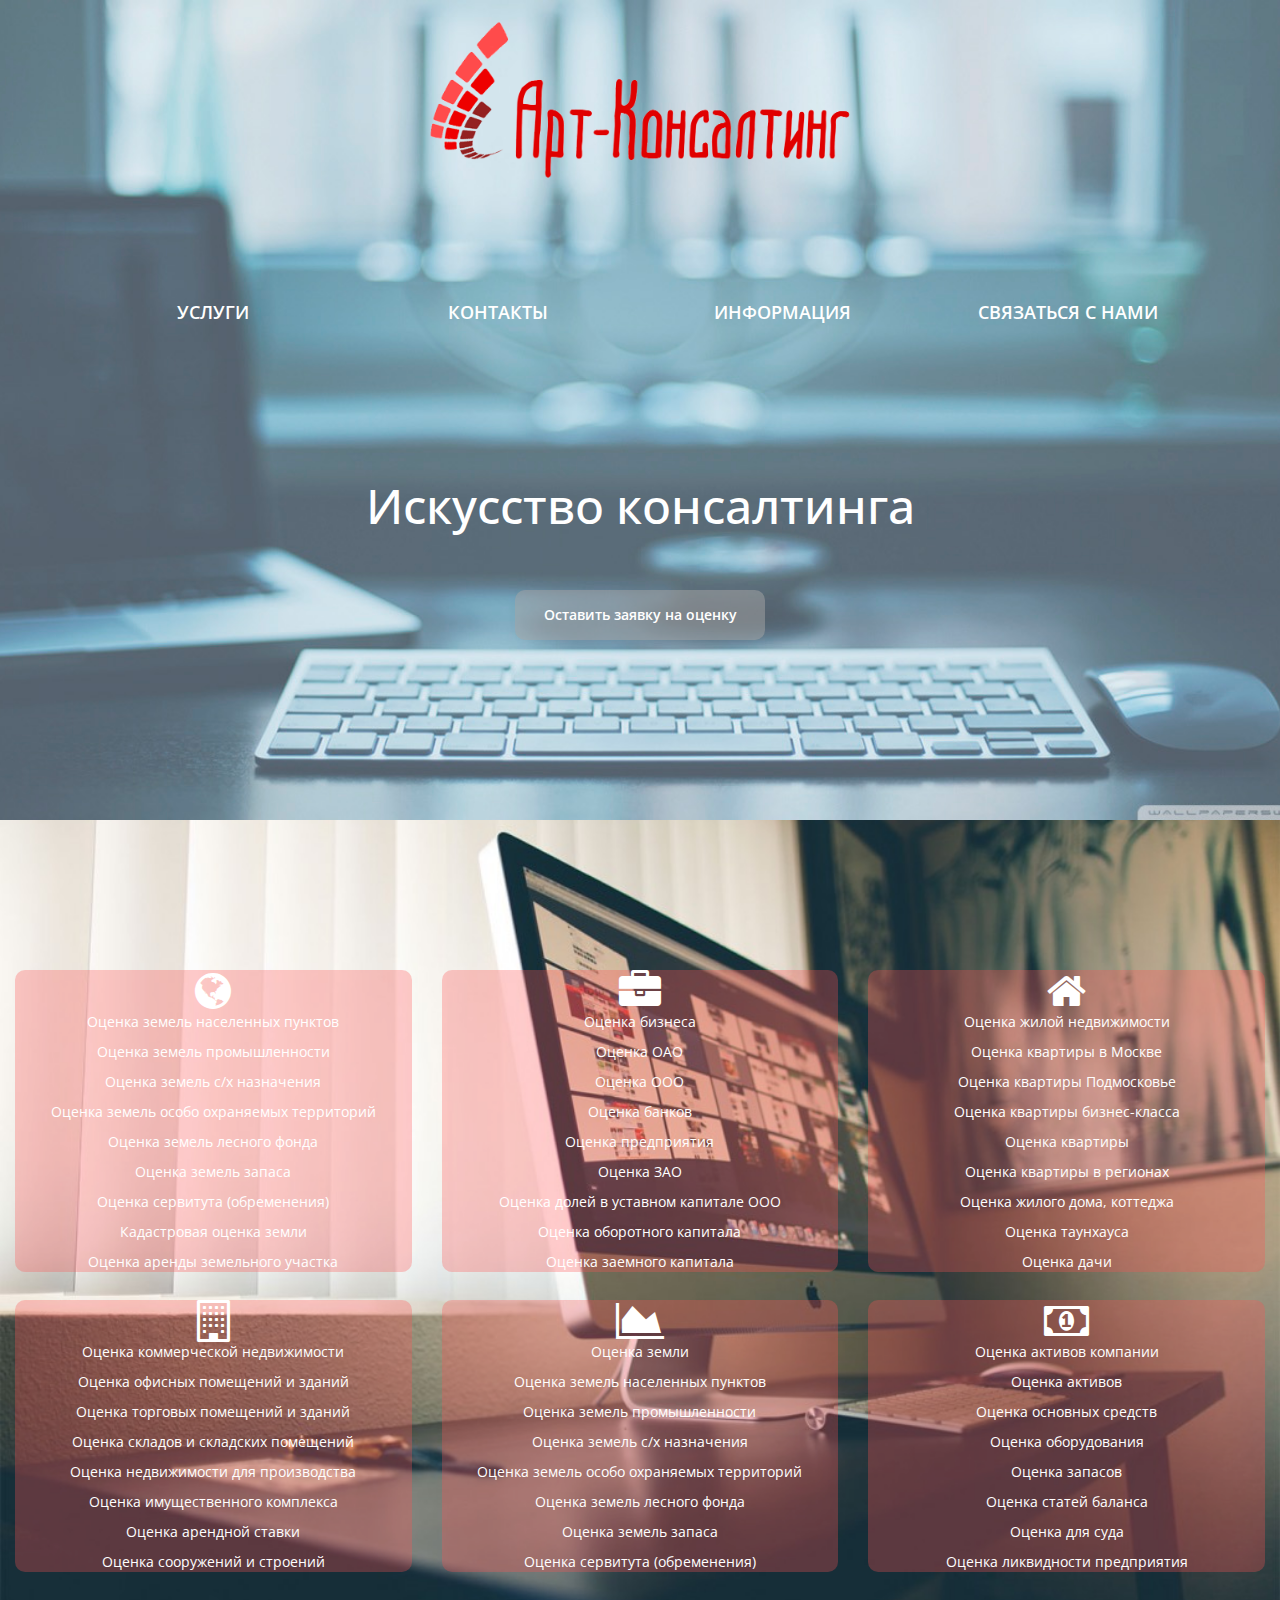
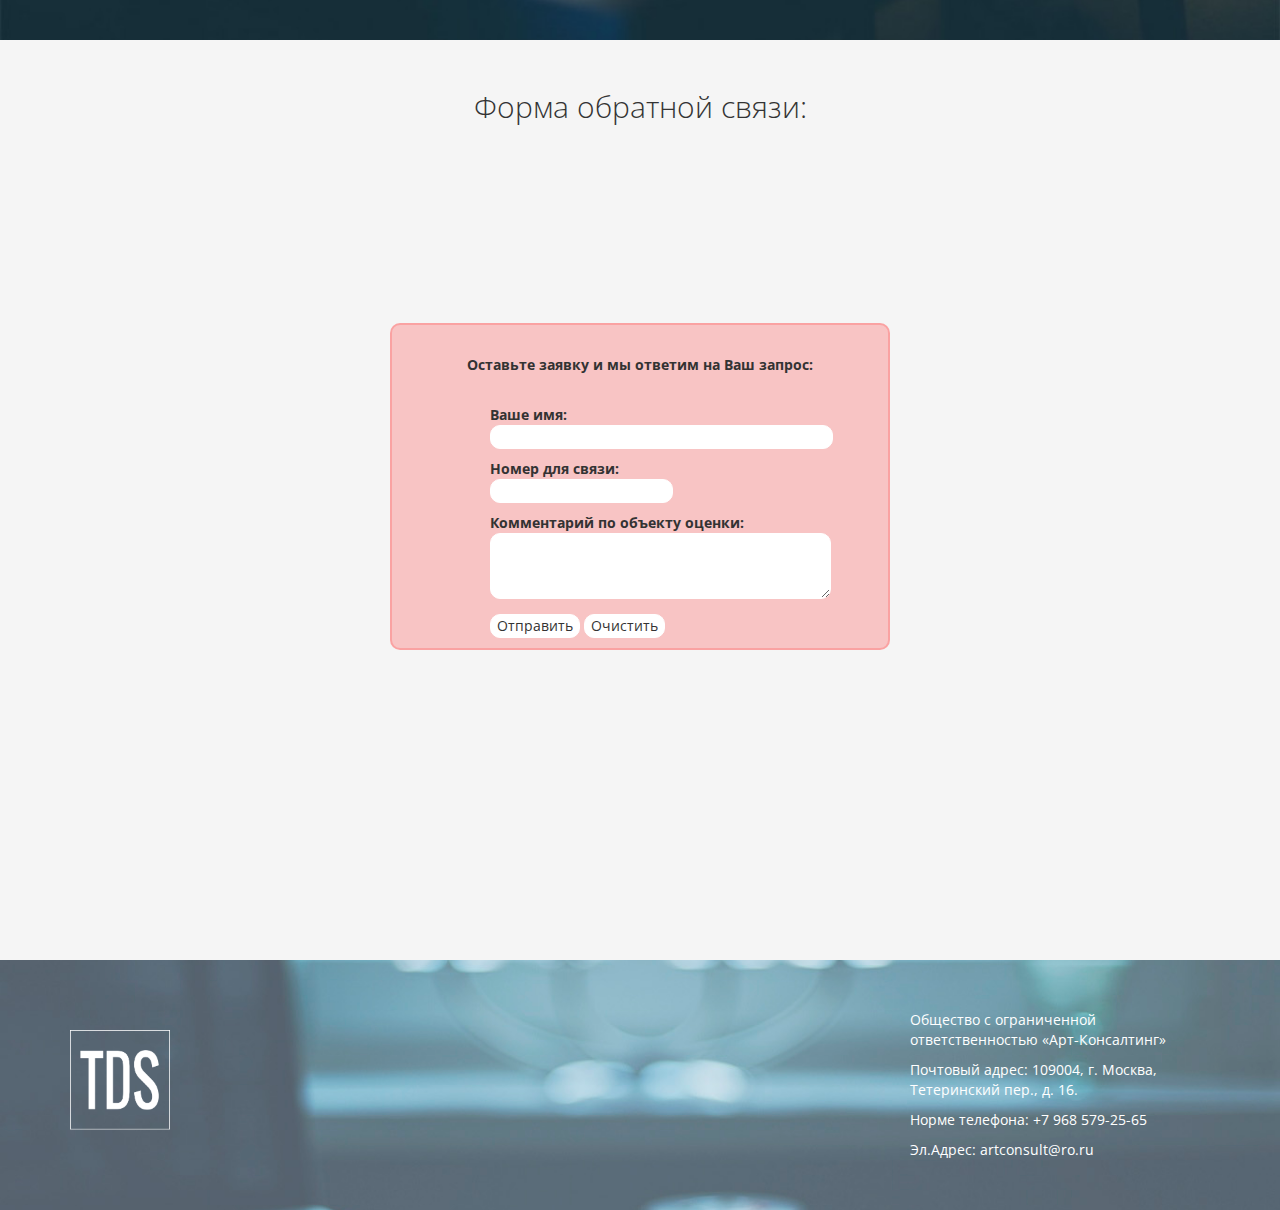
==== index.html @ 08f85f98 "opacity" ====
<!DOCTYPE html>
<html lang="ru">
<head>
    <meta charset="UTF-8">
    <link rel="stylesheet" href="css/style.css">
    <meta charset="utf-8">
    <meta http-equiv="X-UA-Compatible" content="IE=edge">
    <meta name="viewport" content="width=device-width, initial-scale=1">
    <link href="https://fonts.googleapis.com/css?family=Open+Sans+Condensed:300,300i,700&subset=cyrillic,cyrillic-ext" rel="stylesheet">

    <!-- The above 3 meta tags *must* come first in the head; any other head content must come *after* these tags -->
    <!-- Bootstrap -->
    <link href="libs/bootstrap-3.3.6-dist/css/bootstrap.min.css" rel="stylesheet">
    <link href="https://fonts.googleapis.com/css?family=Oswald" rel="stylesheet">
    <link href='https://fonts.googleapis.com/css?family=Oswald:300' rel='stylesheet' type='text/css'>
    <link rel="stylesheet" href="libs/font-awesome-4.6.3/css/font-awesome.min.css">
    <script type="text/javascript" src="libs/jquery-2.2.4.min.js"></script>
    <!-- <script src="libs/jquery.mb.YTPlayer-master/dist/jquery.mb.YTPlayer.js"></script> -->
    <script src="http://ajax.googleapis.com/ajax/libs/jquery/1.11.0/jquery.min.js"></script>

    <!-- HTML5 shim and Respond.js for IE8 support of HTML5 elements and media queries -->
    <!-- WARNING: Respond.js doesn't work if you view the page via file:// -->
    <!--[if lt IE 9]>
    <script src="https://oss.maxcdn.com/html5shiv/3.7.2/html5shiv.min.js"></script>
    <script src="https://oss.maxcdn.com/respond/1.4.2/respond.min.js"></script>
    <script src="libs/Plavnaya-prokrutka/jquery.mCustomScrollbar.concat.min.js"></script>
    <link rel="stylesheet" href="libs/Plavnaya-prokrutka/jquery.mCustomScrollbar.css">
    <![endif]-->
</head>
<body>
<header>
    <!-- <section class="about-section">
         <a id="bgndVideo" class="player" data-property="{videoURL:'https://www.youtube.com/watch?v=0KYxYOo2RnA', containment:'body',autoPlay:true, mute:true, startAt:227, opacity:0.7}"></a>
     </section>-->
     <div class="upper-menu container">
         <div class="logo "><a href="#"></a></div>
 <nav class="">
     <ul class="menu raw">
         <li class="menu-button col-lg-3 col-md-3 col-sm-3"><a href="#services">услуги</a></li>
         <li class="menu-button col-lg-3 col-md-3 col-sm-3"><a href="#contacts">контакты</a></li>
         <li class="menu-button col-lg-3 col-md-3 col-sm-3"><a href="#info">информация</a></li>
         <li class="menu-button col-lg-3 col-md-3 col-sm-3"><a href="#contactus">связаться с нами</a></li>

     </ul>
 </nav>
 </div>
 <div class="aboutCompany"><h1>Искусство консалтинга</h1></div>
     <button class="makeOrder" ><a href="#contactus">Оставить заявку на оценку</a></button>
 </header>

 <main>
     <section class="clients" >


         <div class="partners col-lg-4 " id="info"><div class="descrip">
             <i class="fa fa-globe fa-3x" aria-hidden="true" ></i>
             <p>Оценка земель населенных пунктов</p>
             <p>Оценка земель промышленности</p>
             <p>Оценка земель с/х назначения</p>
             <p>Оценка земель особо охраняемых территорий</p>
             <p>Оценка земель лесного фонда</p>
             <p>Оценка земель запаса</p>
             <p>Оценка сервитута (обременения)</p>
             <p>Кадастровая оценка земли</p>

             <p>Оценка аренды земельного участка</p></div>
         </div>
         <div class="partners col-lg-4">
             <div class="descrip">
                 <i class="fa fa-briefcase fa-3x" aria-hidden="true"></i>
                 <p>Оценка бизнеса</p>
                 <p>Оценка ОАО</p>
                 <p>Оценка ООО</p>
                 <p>Оценка банков</p>
                 <p>Оценка предприятия</p>
                 <p>Оценка ЗАО</p>
                 <p>Оценка долей в уставном капитале ООО</p>
                 <p>Оценка оборотного капитала</p>
                 <p>Оценка заемного капитала</p>
             </div>
         </div>
         <div class="partners col-lg-4"><div class="descrip">
             <i class="fa fa-home fa-3x" aria-hidden="true"></i>
             <p>Оценка жилой недвижимости</p>
             <p>Оценка квартиры в Москве</p>
             <p>Оценка квартиры Подмосковье</p>
             <p>Оценка квартиры бизнес-класса</p>
             <p>Оценка квартиры</p>
             <p>Оценка квартиры в регионах</p>
             <p>Оценка жилого дома, коттеджа</p>
             <p>Оценка таунхауса</p>
             <p>Оценка дачи</p>
         </div></div>
         <div class="partners col-lg-4"><div class="descrip">
             <i class="fa fa-building-o fa-3x" aria-hidden="true"></i>

             <p>Оценка коммерческой недвижимости</p>
             <p>Оценка офисных помещений и зданий</p>
             <p>Оценка торговых помещений и зданий</p>
             <p>Оценка складов и складских помещений</p>
             <p>Оценка недвижимости для производства</p>
             <p>Оценка имущественного комплекса</p>
             <p>Оценка арендной ставки</p>
             <p>Оценка сооружений и строений</p>




         </div></div>
         <div class="partners col-lg-4"><div class="descrip">
             <i class="fa fa-area-chart fa-3x" aria-hidden="true"></i>

             <p>Оценка земли</p>
             <p>Оценка земель населенных пунктов</p>
             <p>Оценка земель промышленности</p>
             <p>Оценка земель с/х назначения</p>
             <p>Оценка земель особо охраняемых территорий</p>
             <p>Оценка земель лесного фонда</p>
             <p>Оценка земель запаса</p>
             Оценка сервитута (обременения)
         </div></div>
         <div class="partners col-lg-4"><div class="descrip">


             <i class="fa fa-money fa-3x" aria-hidden="true"></i>

             <p>Оценка активов компании</p>
             <p>Оценка активов</p>
             <p>Оценка основных средств</p>
             <p>Оценка оборудования</p>
             <p>Оценка запасов</p>
             <p>Оценка статей баланса</p>
             <p>Оценка для суда</p>
             <p>Оценка ликвидности предприятия</p>


         </div></div>
         </div>
     </section>
     <section class="information" id="contactus">
         <div class="container"><h2>Форма обратной связи:</h2>
             <div class="orderForm"><p><b>Оставьте заявку и мы ответим на Ваш запрос:</b></p>
                <form name="order" method="post" action="" class="order">
                    <p><b>Ваше имя:</b><br>
                         <input type="text" size="40" name="name">
                    </p>
                     <p><b>Номер для связи:</b><br>
                         <input type="number" size="40" name="companyName" >
                     </p>
                        <p><b>Комментарий по объекту оценки:</b><Br>
                            <textarea name="comment" cols="40" rows="3"></textarea></p>
                        <p><input class="formButtons"  type="submit" value="Отправить">
                             <input class="formButtons" type="reset" value="Очистить"></p>
                </form>
             </div>
         </div>
     </section>
 </main>
<footer>
     <div class="container" id="contacts">
         <div class="logoTDS"><a href=""></a></div>
         <div class="artContacts"><p>Общество с ограниченной ответственностью
             «Арт-Консалтинг»</p>
             <p>Почтовый адрес: 109004, г. Москва, Тетеринский пер., д. 16.</p>
             <p>Норме телефона: +7 968 579-25-65</p>
             <p>Эл.Адрес: artconsult@ro.ru</p>

         </div>
     </div>



 </footer>



 <!--<script>$(function(){
     $(".player").mb_YTPlayer();
 });</script> -->


 <!-- Include all compiled plugins (below), or include individual files as needed -->
<script src="libs/bootstrap-3.3.6-dist/js/bootstrap.min.js"></script>


</body>
</html>
---- css/style.css ----
html {
    margin: 0;
    padding: 0;


}
body {
    margin: 0;
    padding: 0;




}

header, main, footer, article, menu, nav
{
    display: block;
}
header {
    font-family: 'Open Sans Condensed', sans-serif;

    width: auto;
    min-height: 820px;
    height: auto;
   background-image: url("../pictures/bacground/main3 opa копия.jpg");
    background-repeat: no-repeat ;
    background-size: cover ;
    background-position:center ;




}
header>div>.logo{
    display: block;
    width: 600px;
    height: 300px;
    margin: auto;
    margin-top: -50px;





}

header>div>.logo>a{
    display: block;
    width: 600px;
    height: 300px;
    background: url("../pictures/logo/logo.png") no-repeat ;
    background-position: center;
    background-size: cover ;


}
.upper-menu {
    width: 100%;
    height: auto;
    margin: auto;

}
.menu{
    padding: 0;
}
.menu-button{
    list-style: none;
    padding: 0;
    margin: 0;
    height: 30px;
    margin-top: 40px;


}
.menu-button>a{
    display: inline-block;
    width: 100%;
    height: 100%;
    text-transform: uppercase;
    font-size: large;
    font-weight: 600;
    color: white;
    text-align: center;

}
.menu-button>a:hover{
    text-decoration: none;
    border-bottom: 2px solid darkred;
    color: red;
    transition-duration: 160ms;


}
.aboutCompany {
    font-family: 'Open Sans Condensed', sans-serif;
    max-width: 600px;
    width: auto;
    height: 160px;
    margin: auto;
    clear: both;
    margin-top: 100px;
    border-radius: 10px;
    background-color: rgba(255, 82, 82, 0);





    
}
@media all and (max-width:780px) {
    .aboutCompany{
        margin-top: 400px;
    }

}
.aboutCompany>h1{
    padding-top: 50px;
    font-size: 48px;
    text-align: center;
    color: white;




}
.aboutCompany>p{
    font-size: 20px;
    text-align: center;
    color: white;
    margin-top: 50px;
    padding: 15px;
}
.makeOrder {
    display: block;
    background-color: rgba(166, 166, 166, 0.5);
    color: white;
    font-size: 14px;
    font-weight: 600;
    border-radius: 10px ;
    width: 250px;
    height: 50px;
    border: none;
    margin: auto;
    margin-top: 0px;


}
.makeOrder:hover {
    background-color: rgba(255, 82, 82, 0.3);

    color: white;
    transition-duration: 240ms;


}
.makeOrder1:hover {

    background-color: darkred;
    color: white;
    transition-duration: 240ms;
    border: none;
}

main {
    margin: 0 auto;
    width: auto;
    height: auto;
    font-family: 'Open Sans Condensed', sans-serif;

}

main>section {
    width: auto;
    min-height: 920px;
    height: auto;
}

.services {
    background-color: whitesmoke;
}
body > main > section.services > div > h2{
    margin: 0 auto;
    display: block;
    width: 700px;
    text-align: center;
    font-weight: 200;
}
.descriptionPic{
    float: right;
    max-width: 750px;
    width: auto;


    overflow:hidden;

}
.descriptionPic>a>img:hover{
    transform: scale(1.1);
    transition-duration: 5s;
}
.descriptionPic>a>img{
    transition-duration: 2s;
}


.services>div{
    padding-top: 50px;
}
.descriptionS{
margin-top: 50px;
    height: auto;
    display: inline-block;
    float: left;
}
.descriptionS>ul>li{

    text-transform: uppercase;
    font-size: 12px;
    font-weight: 600;
    margin-top: 20px;
    list-style: none;
}



.descriptionS>ul{
padding: 0;
   margin: 0;
}
.descriptionPic{
    margin-top: 50px;
    float: right;
    height: auto;



}
.makeOrder1 {
    display: block;
    background-color: white;
    color: black;
    font-size: 14px;
    font-weight: 600;
    border-radius: 10px ;
    width: 250px;
    height: 50px;
    border: none;
    margin: auto;
    margin-top: 100px;
    border: 1px solid black;

}
body > header > button > a
{
    color: white;
    text-decoration: none !important;
}
body > main > section.services > button > a{
    color: black;
    text-decoration: none ;
}
body > header > button > a:hover,
body > main > section.services > button > a:hover{
    color: white;
}

.clients{
    width: auto;
    min-height: 820px;
    height: auto;
    background-image: url("../pictures/bacground/main4.jpg");
    background-repeat: no-repeat ;
    background-size: cover ;
    background-position:center ;
    color: white;
}
.clients>div:nth-child(1),.clients>div:nth-child(2),.clients>div:nth-child(3){
    margin-top: 150px;
}
body > main > section.clients > div > h2{

    margin: 0 auto;
    margin-top: 50px;
    display: block;
    width: 700px;
    text-align: center;
    font-weight: 200;
    padding-top: 50px;
    margin-bottom: 50px;
    background-color: rgba(255, 82, 82, 0.3);
    padding-bottom: 50px;
    border-radius: 10px;
}

.partners{

    height: 300px;
    margin-bottom: 30px;

}
.descrip{
    background-color: rgba(255, 82, 82, 0.3);
    text-align: center;
    border-radius: 10px;


}
.descrip:hover{
    background-color: darkred;
    transition-duration: 340ms;


}


.information{
    background-color: whitesmoke;
}
body > main > section.information > div > h2{
    margin: 0 auto;
    display: block;
    width: 700px;
    text-align: center;
    font-weight: 200;
    padding-top: 50px;
    margin-bottom: 50px;
}
body > main > section.information > div > p{
    text-align: center;
    font-size: 16px;
}
.orderForm {
    background-color: rgba(255, 82, 82, 0.3);
    width: 500px;
    height: auto;
    border: 2px solid rgba(255, 82, 82, 0.3);
    border-radius: 10px;
    margin: auto;
    margin-top: 200px;
}
.orderForm>p{
    text-align: center;
    margin-bottom: 30px;
    margin-top: 30px ;
}

.order{
    display: block;
    margin: auto;
    width: 300px;
    height: auto;
}
input, textarea{
    border-radius: 10px;
    border: 1px solid white;
}

.formButtons{
    background-color: white;
}
.formButtons:hover{
    background-color: darkred;
    color: white;
    transition-duration: 140ms;
    border-color: darkred;
}



footer{
    font-family: 'Open Sans Condensed', sans-serif;
    width: auto;
    min-height: 200px;
    height: auto;
    background-image:url("../pictures/bacground/main3 opa копия.jpg") ;
    background-repeat:no-repeat ;
    background-size: 100% ;
    background-position: center ;

}

.logoTDS{
    float: left;
    width: 100px;
    height: 100px;
    background-image:url("../pictures/logo/TDS (studio) logo/ramka- logo.png") ;
    background-size: 100%;
    margin-top: 70px;
}
.logoTDS>a{
    display: inline-block;
    width: 100px;
    height: 100px;
}
.artContacts{
    margin-top: 50px;
    float: right;
    width: 300px;
    height: 200px;
    color: white;
}
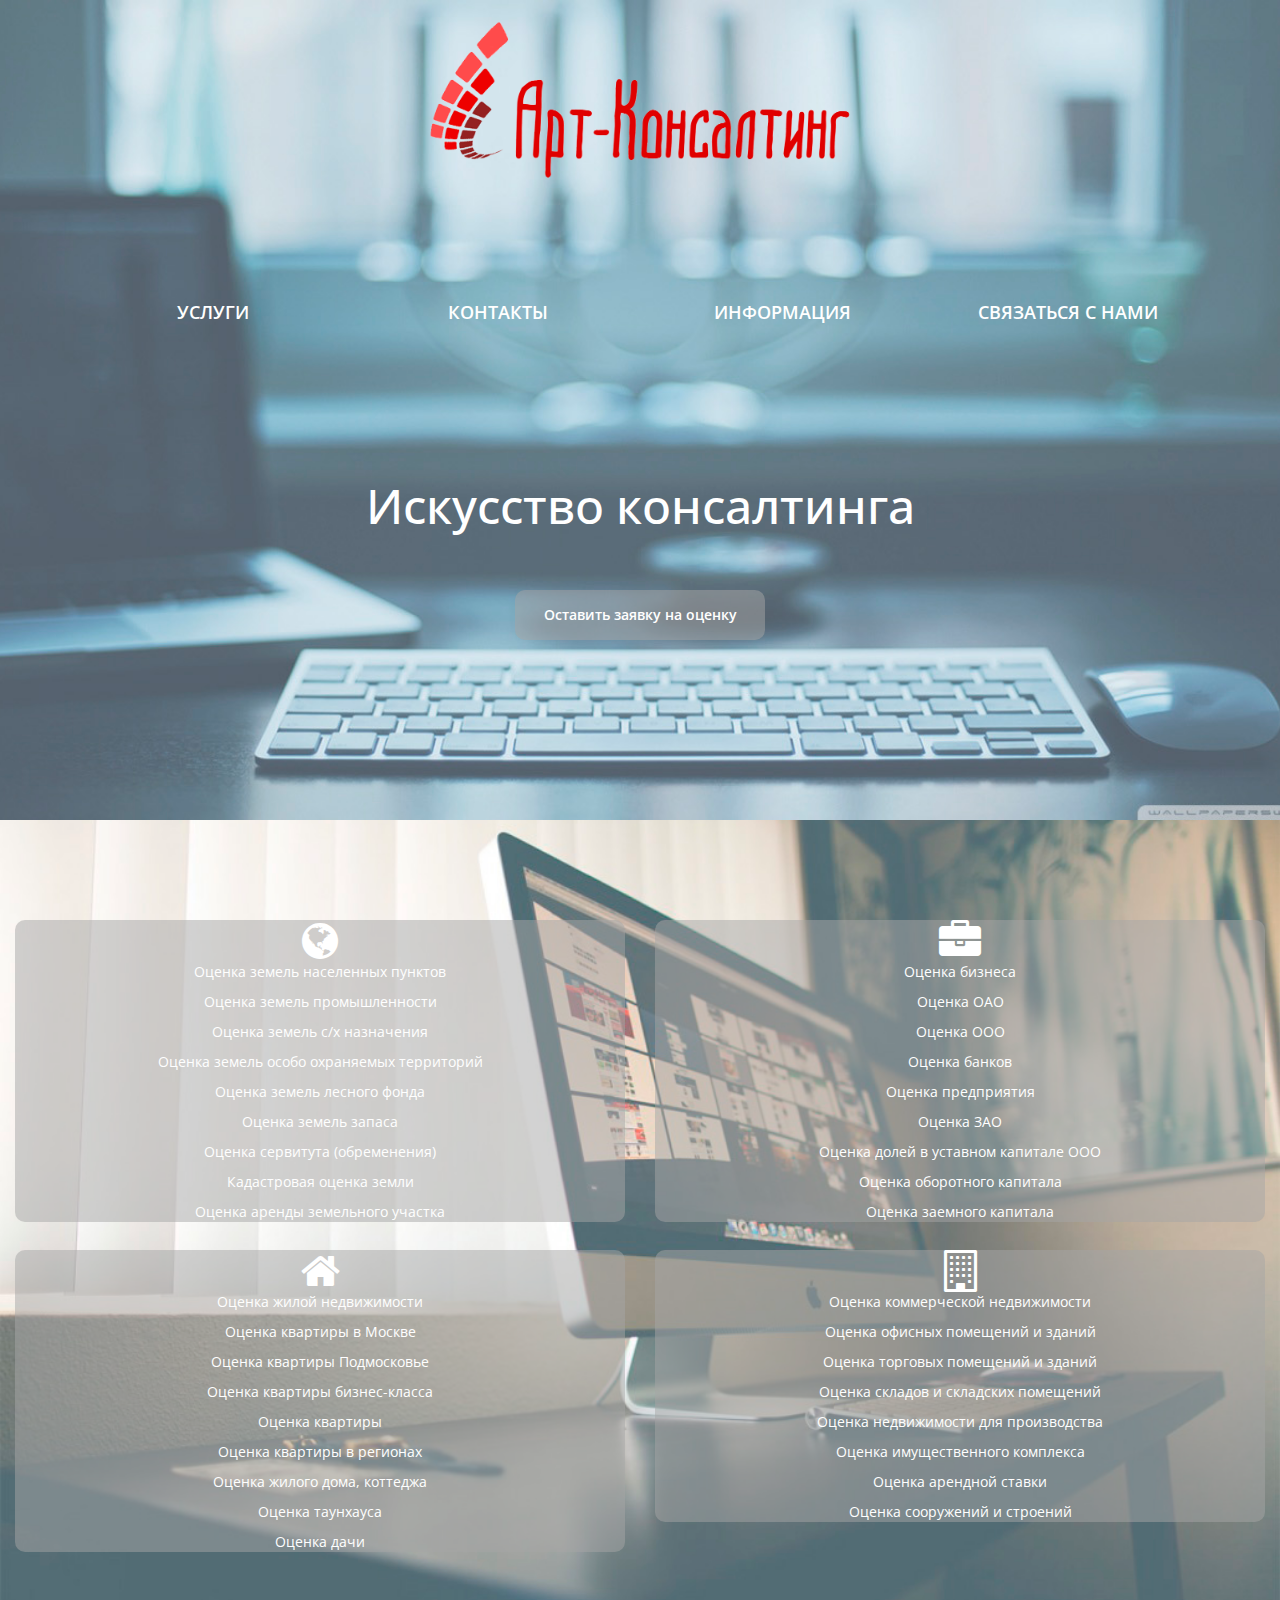
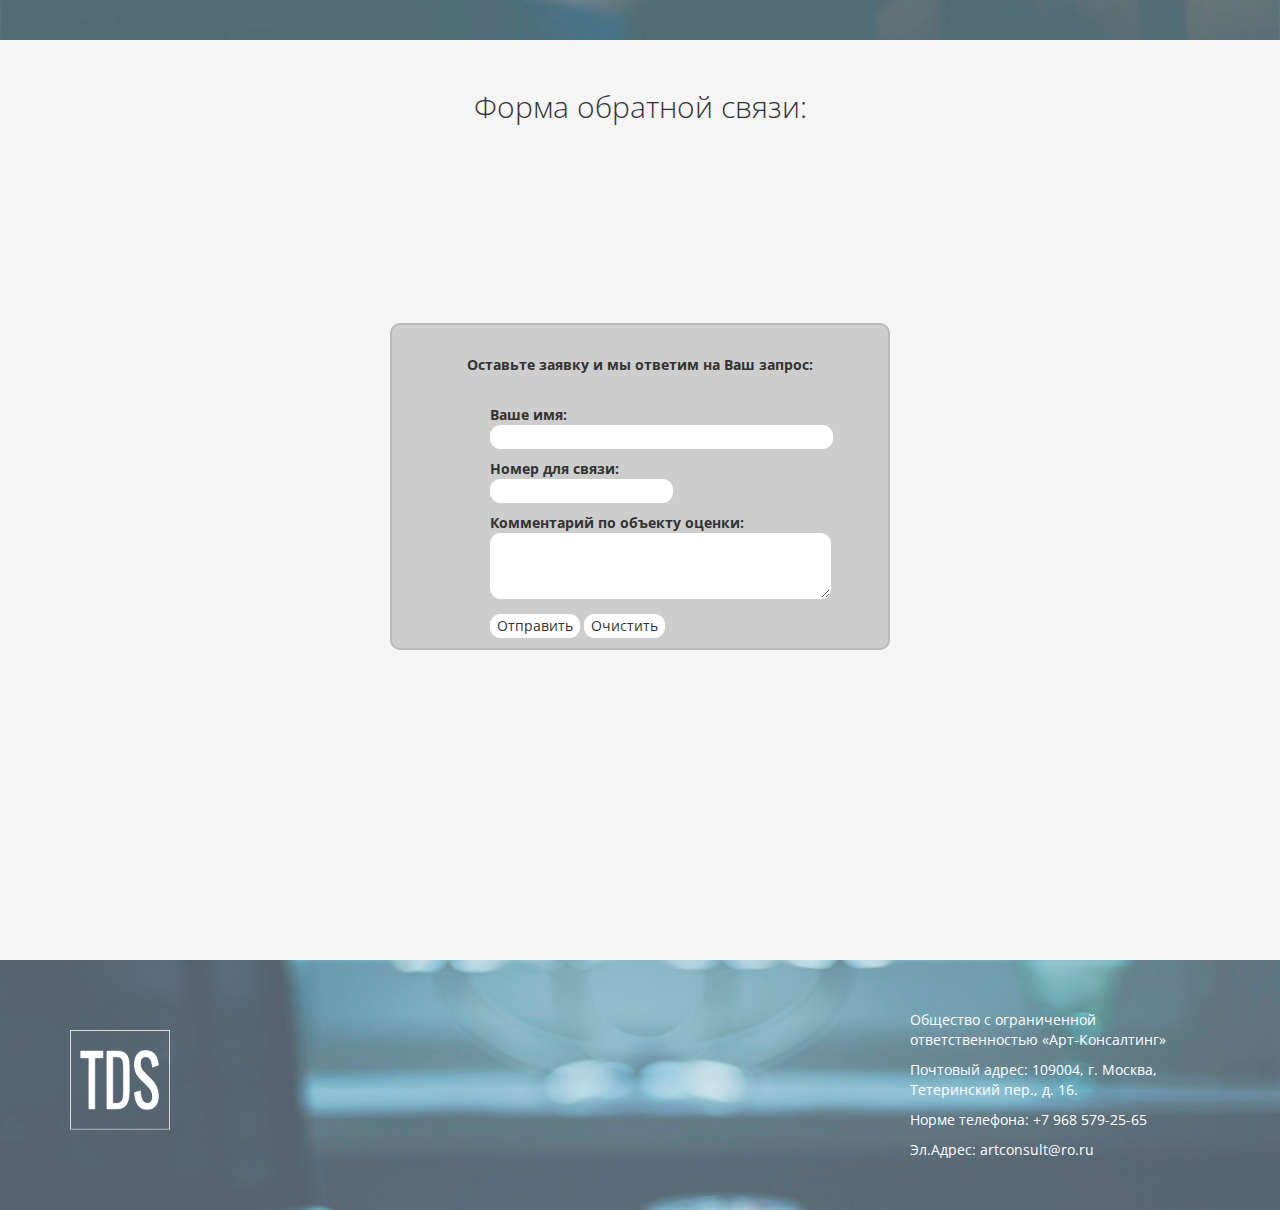
==== commit 08770925: "opacity" ====
--- a/index.html
+++ b/index.html
@@ -52,7 +52,7 @@
      <section class="clients" >
 
 
-         <div class="partners col-lg-4 " id="info"><div class="descrip">
+         <div class="partners col-lg-6 " id="info"><div class="descrip">
              <i class="fa fa-globe fa-3x" aria-hidden="true" ></i>
              <p>Оценка земель населенных пунктов</p>
              <p>Оценка земель промышленности</p>
@@ -65,7 +65,7 @@
 
              <p>Оценка аренды земельного участка</p></div>
          </div>
-         <div class="partners col-lg-4">
+         <div class="partners col-lg-6">
              <div class="descrip">
                  <i class="fa fa-briefcase fa-3x" aria-hidden="true"></i>
                  <p>Оценка бизнеса</p>
@@ -79,7 +79,7 @@
                  <p>Оценка заемного капитала</p>
              </div>
          </div>
-         <div class="partners col-lg-4"><div class="descrip">
+         <div class="partners col-lg-6"><div class="descrip">
              <i class="fa fa-home fa-3x" aria-hidden="true"></i>
              <p>Оценка жилой недвижимости</p>
              <p>Оценка квартиры в Москве</p>
@@ -91,7 +91,7 @@
              <p>Оценка таунхауса</p>
              <p>Оценка дачи</p>
          </div></div>
-         <div class="partners col-lg-4"><div class="descrip">
+         <div class="partners col-lg-6"><div class="descrip">
              <i class="fa fa-building-o fa-3x" aria-hidden="true"></i>
 
              <p>Оценка коммерческой недвижимости</p>
@@ -104,34 +104,6 @@
              <p>Оценка сооружений и строений</p>
 
 
-
-
-         </div></div>
-         <div class="partners col-lg-4"><div class="descrip">
-             <i class="fa fa-area-chart fa-3x" aria-hidden="true"></i>
-
-             <p>Оценка земли</p>
-             <p>Оценка земель населенных пунктов</p>
-             <p>Оценка земель промышленности</p>
-             <p>Оценка земель с/х назначения</p>
-             <p>Оценка земель особо охраняемых территорий</p>
-             <p>Оценка земель лесного фонда</p>
-             <p>Оценка земель запаса</p>
-             Оценка сервитута (обременения)
-         </div></div>
-         <div class="partners col-lg-4"><div class="descrip">
-
-
-             <i class="fa fa-money fa-3x" aria-hidden="true"></i>
-
-             <p>Оценка активов компании</p>
-             <p>Оценка активов</p>
-             <p>Оценка основных средств</p>
-             <p>Оценка оборудования</p>
-             <p>Оценка запасов</p>
-             <p>Оценка статей баланса</p>
-             <p>Оценка для суда</p>
-             <p>Оценка ликвидности предприятия</p>
 
 
          </div></div>
--- a/css/style.css
+++ b/css/style.css
@@ -270,14 +270,14 @@
     width: auto;
     min-height: 820px;
     height: auto;
-    background-image: url("../pictures/bacground/main4.jpg");
+    background-image: url("../pictures/bacground/main4 копия.jpg");
     background-repeat: no-repeat ;
     background-size: cover ;
     background-position:center ;
     color: white;
 }
-.clients>div:nth-child(1),.clients>div:nth-child(2),.clients>div:nth-child(3){
-    margin-top: 150px;
+.clients>div:nth-child(1),.clients>div:nth-child(2){
+    margin-top: 100px;
 }
 body > main > section.clients > div > h2{
 
@@ -301,14 +301,14 @@
 
 }
 .descrip{
+    background-color: rgba(166, 166, 166, 0.5);
+    text-align: center;
+    border-radius: 10px;
+
+
+}
+.descrip:hover{
     background-color: rgba(255, 82, 82, 0.3);
-    text-align: center;
-    border-radius: 10px;
-
-
-}
-.descrip:hover{
-    background-color: darkred;
     transition-duration: 340ms;
 
 
@@ -332,10 +332,10 @@
     font-size: 16px;
 }
 .orderForm {
-    background-color: rgba(255, 82, 82, 0.3);
+    background-color: rgba(166, 166, 166, 0.5);
     width: 500px;
     height: auto;
-    border: 2px solid rgba(255, 82, 82, 0.3);
+    border: 2px solid rgba(166, 166, 166, 0.5);
     border-radius: 10px;
     margin: auto;
     margin-top: 200px;
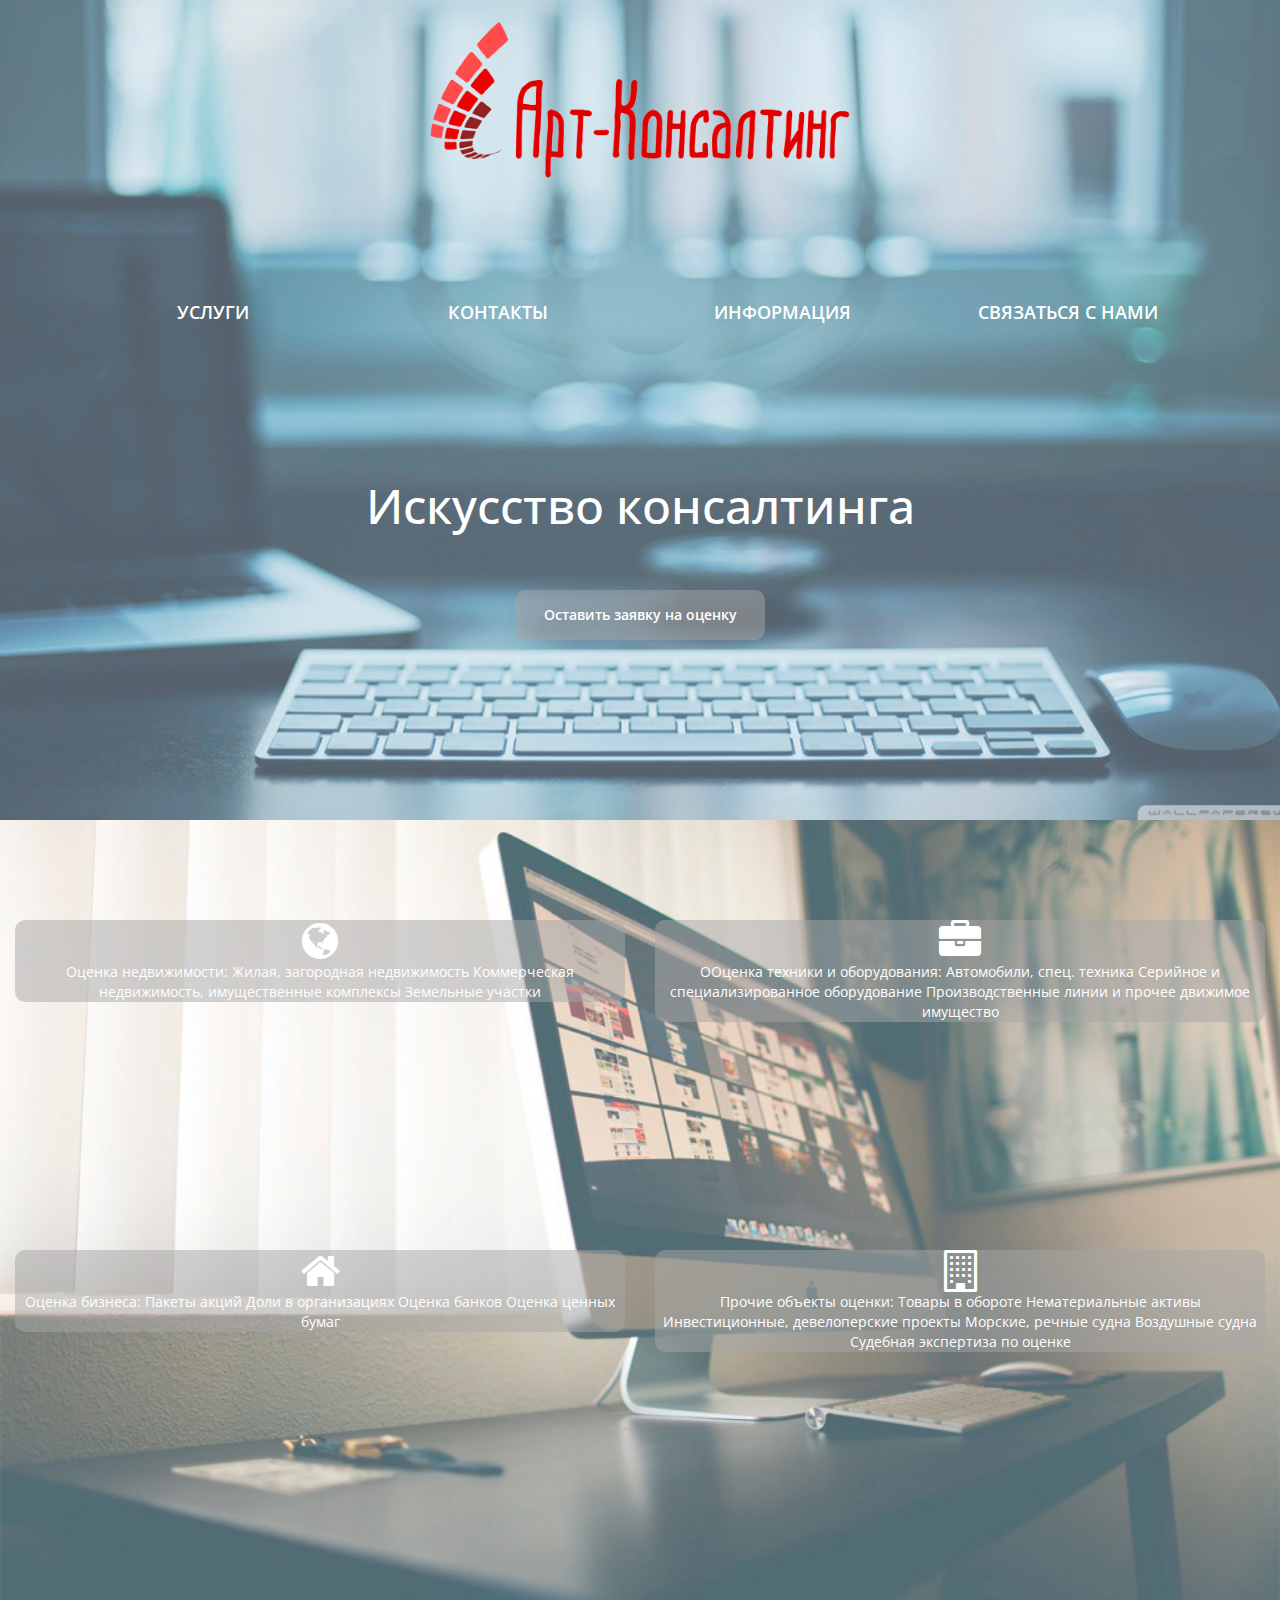
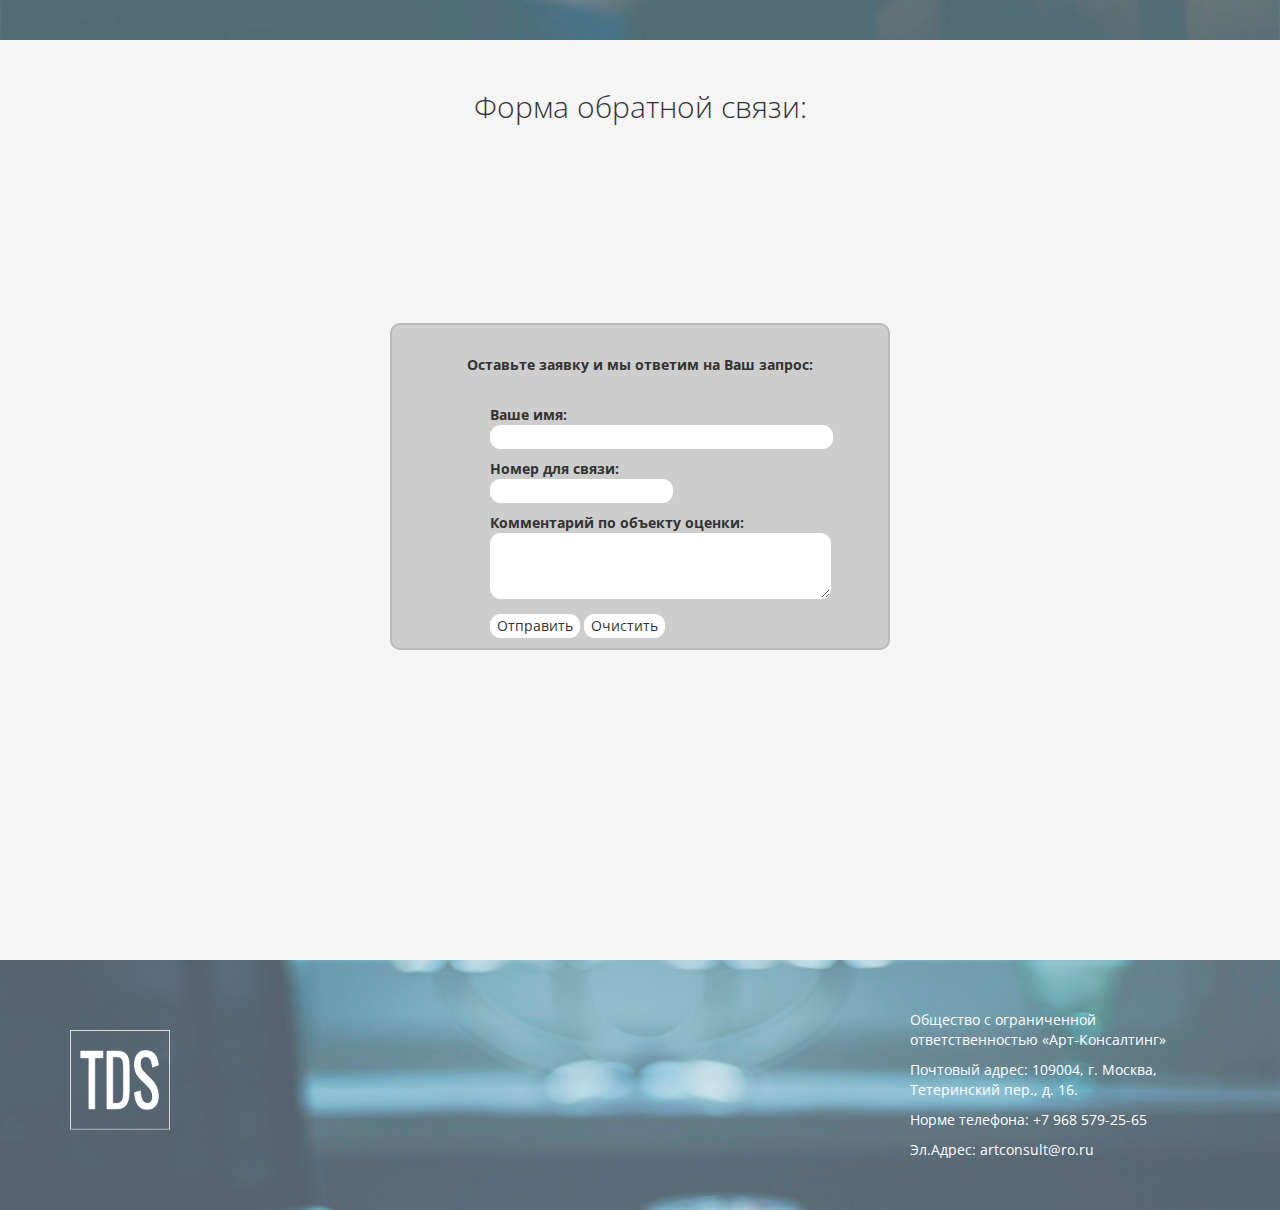
==== commit aed428c1: "new style" ====
--- a/index.html
+++ b/index.html
@@ -54,58 +54,39 @@
 
          <div class="partners col-lg-6 " id="info"><div class="descrip">
              <i class="fa fa-globe fa-3x" aria-hidden="true" ></i>
-             <p>Оценка земель населенных пунктов</p>
-             <p>Оценка земель промышленности</p>
-             <p>Оценка земель с/х назначения</p>
-             <p>Оценка земель особо охраняемых территорий</p>
-             <p>Оценка земель лесного фонда</p>
-             <p>Оценка земель запаса</p>
-             <p>Оценка сервитута (обременения)</p>
-             <p>Кадастровая оценка земли</p>
-
-             <p>Оценка аренды земельного участка</p></div>
+             <p>Оценка недвижимости:
+                 Жилая, загородная недвижимость
+                 Коммерческая недвижимость, имущественные комплексы
+                 Земельные участки </p>
+             </div>
          </div>
          <div class="partners col-lg-6">
              <div class="descrip">
                  <i class="fa fa-briefcase fa-3x" aria-hidden="true"></i>
-                 <p>Оценка бизнеса</p>
-                 <p>Оценка ОАО</p>
-                 <p>Оценка ООО</p>
-                 <p>Оценка банков</p>
-                 <p>Оценка предприятия</p>
-                 <p>Оценка ЗАО</p>
-                 <p>Оценка долей в уставном капитале ООО</p>
-                 <p>Оценка оборотного капитала</p>
-                 <p>Оценка заемного капитала</p>
+                 <p>ООценка техники и оборудования:
+                     Автомобили, спец. техника
+                     Серийное и специализированное оборудование
+                     Производственные линии и прочее движимое имущество </p>
              </div>
          </div>
          <div class="partners col-lg-6"><div class="descrip">
              <i class="fa fa-home fa-3x" aria-hidden="true"></i>
-             <p>Оценка жилой недвижимости</p>
-             <p>Оценка квартиры в Москве</p>
-             <p>Оценка квартиры Подмосковье</p>
-             <p>Оценка квартиры бизнес-класса</p>
-             <p>Оценка квартиры</p>
-             <p>Оценка квартиры в регионах</p>
-             <p>Оценка жилого дома, коттеджа</p>
-             <p>Оценка таунхауса</p>
-             <p>Оценка дачи</p>
+             <p>Оценка бизнеса:
+                 Пакеты акций
+                 Доли в организациях
+                 Оценка банков
+                 Оценка ценных бумаг </p>
          </div></div>
          <div class="partners col-lg-6"><div class="descrip">
              <i class="fa fa-building-o fa-3x" aria-hidden="true"></i>
 
-             <p>Оценка коммерческой недвижимости</p>
-             <p>Оценка офисных помещений и зданий</p>
-             <p>Оценка торговых помещений и зданий</p>
-             <p>Оценка складов и складских помещений</p>
-             <p>Оценка недвижимости для производства</p>
-             <p>Оценка имущественного комплекса</p>
-             <p>Оценка арендной ставки</p>
-             <p>Оценка сооружений и строений</p>
-
-
-
-
+             <p>Прочие объекты оценки:
+                 Товары в обороте
+                 Нематериальные активы
+                 Инвестиционные, девелоперские проекты
+                 Морские, речные судна
+                 Воздушные судна
+                 Судебная экспертиза по оценке</p>
          </div></div>
          </div>
      </section>
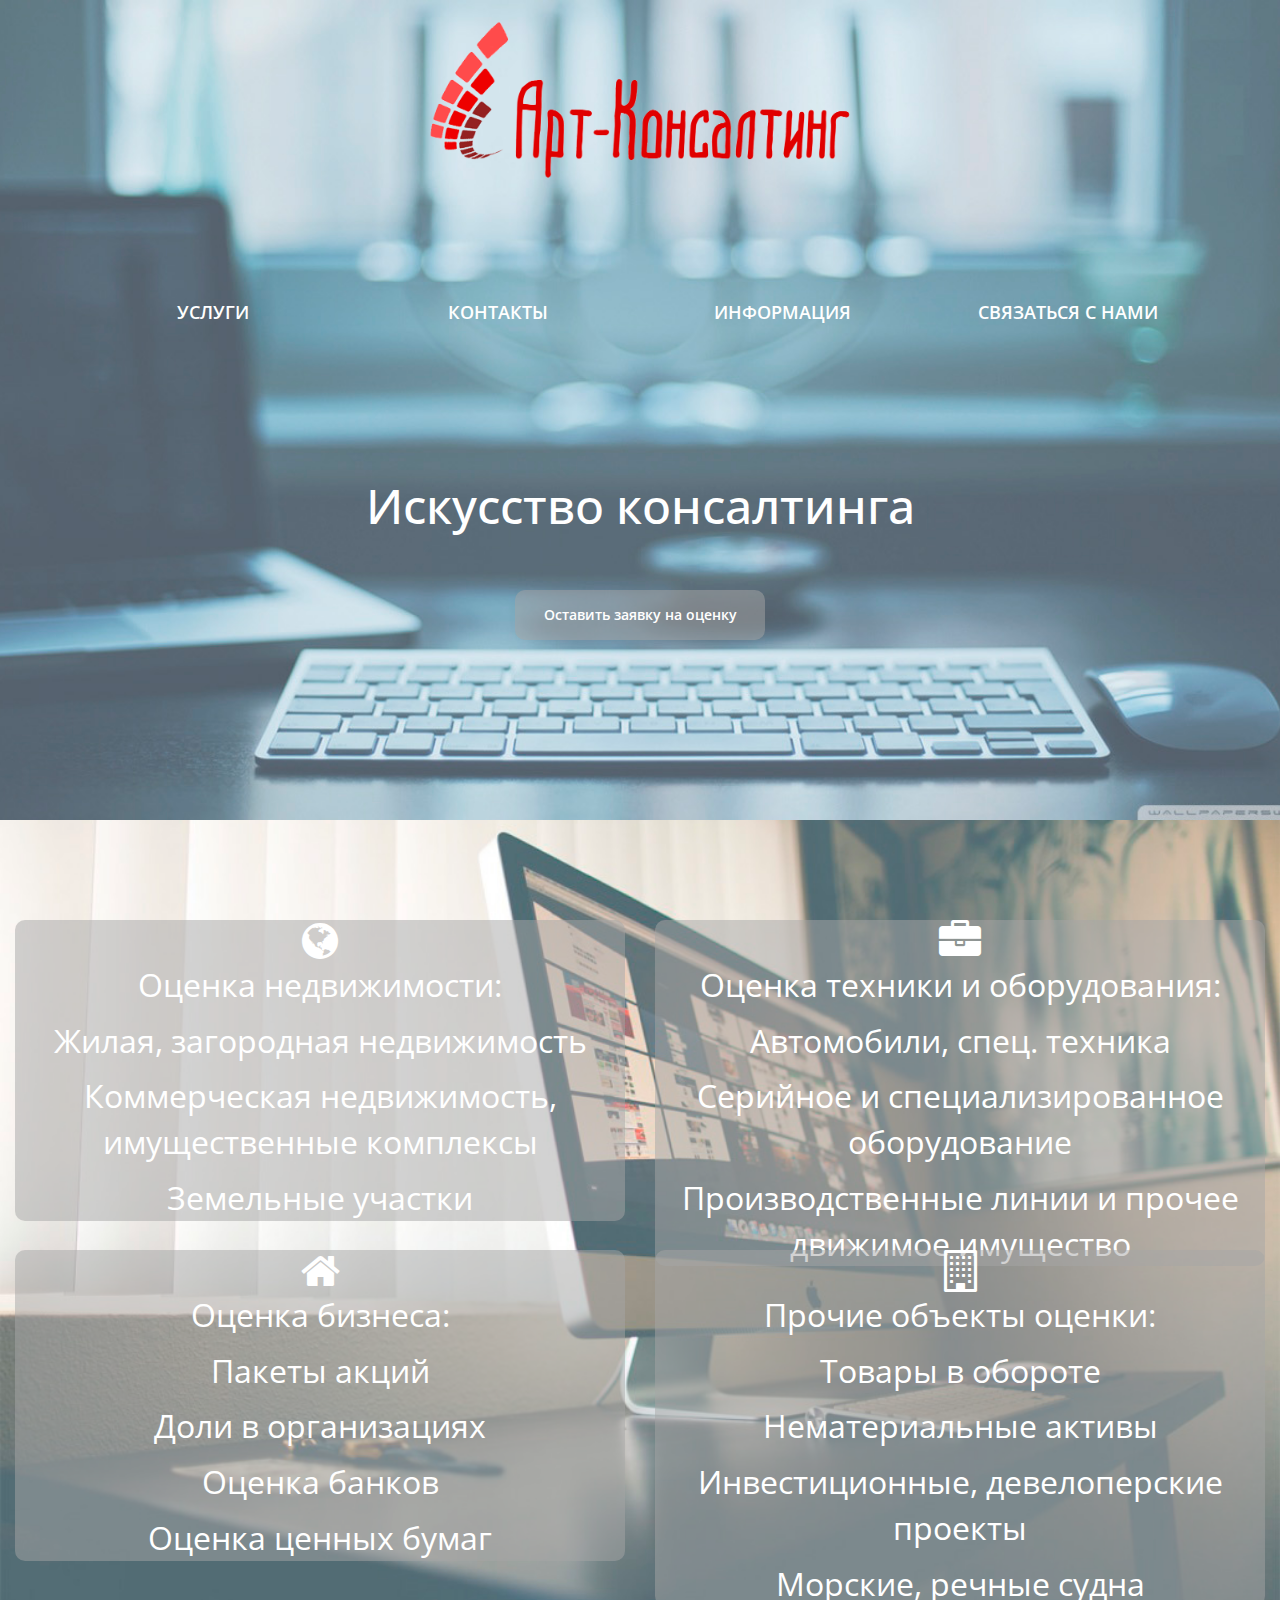
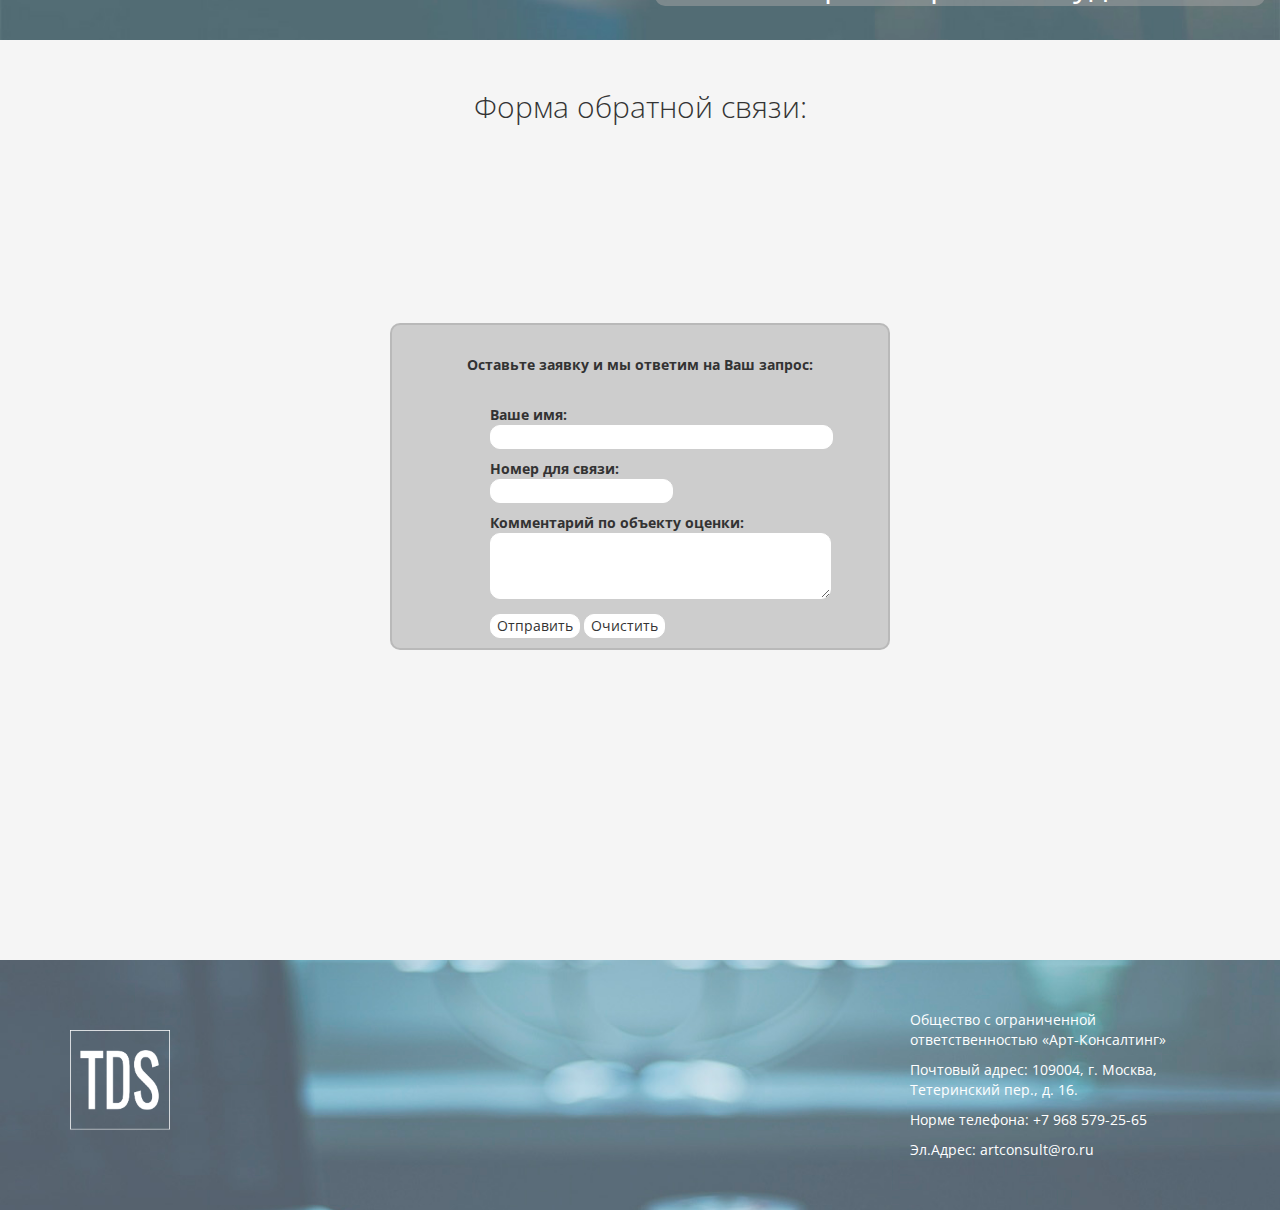
==== commit c289671e: "fonts changed" ====
--- a/index.html
+++ b/index.html
@@ -54,39 +54,38 @@
 
          <div class="partners col-lg-6 " id="info"><div class="descrip">
              <i class="fa fa-globe fa-3x" aria-hidden="true" ></i>
-             <p>Оценка недвижимости:
-                 Жилая, загородная недвижимость
-                 Коммерческая недвижимость, имущественные комплексы
-                 Земельные участки </p>
+             <p>Оценка недвижимости:</p>
+                 <p>Жилая, загородная недвижимость</p>
+                 <p>Коммерческая недвижимость, имущественные комплексы</p>
+                 <p>Земельные участки </p>
              </div>
          </div>
          <div class="partners col-lg-6">
              <div class="descrip">
                  <i class="fa fa-briefcase fa-3x" aria-hidden="true"></i>
-                 <p>ООценка техники и оборудования:
-                     Автомобили, спец. техника
-                     Серийное и специализированное оборудование
-                     Производственные линии и прочее движимое имущество </p>
+                 <p>Оценка техники и оборудования:</p>
+                 <p> Автомобили, спец. техника</p>
+                 <p> Серийное и специализированное оборудование</p>
+                 <p>Производственные линии и прочее движимое имущество </p>
              </div>
          </div>
          <div class="partners col-lg-6"><div class="descrip">
              <i class="fa fa-home fa-3x" aria-hidden="true"></i>
-             <p>Оценка бизнеса:
-                 Пакеты акций
-                 Доли в организациях
-                 Оценка банков
-                 Оценка ценных бумаг </p>
+             <p>Оценка бизнеса:</p>
+             <p>Пакеты акций</p>
+                 <p>Доли в организациях</p>
+                 <p>Оценка банков</p>
+                 <p>Оценка ценных бумаг </p>
          </div></div>
          <div class="partners col-lg-6"><div class="descrip">
              <i class="fa fa-building-o fa-3x" aria-hidden="true"></i>
 
              <p>Прочие объекты оценки:
-                 Товары в обороте
-                 Нематериальные активы
-                 Инвестиционные, девелоперские проекты
-                 Морские, речные судна
-                 Воздушные судна
-                 Судебная экспертиза по оценке</p>
+                 <p>Товары в обороте</p>
+                 <p>Нематериальные активы</p>
+                 <p>Инвестиционные, девелоперские проекты</p>
+                 <p>Морские, речные судна</p>
+                 
          </div></div>
          </div>
      </section>
--- a/css/style.css
+++ b/css/style.css
@@ -313,6 +313,21 @@
 
 
 }
+#info div>p{
+    font-size: 32px;
+}
+body > main > section.clients > div:nth-child(2) > div > p{
+    font-size: 32px;
+
+}
+body > main > section.clients > div:nth-child(3) > div > p{
+    font-size: 32px;
+
+}
+body > main > section.clients > div:nth-child(4) > div > p{
+    font-size: 32px;
+
+}
 
 
 .information{
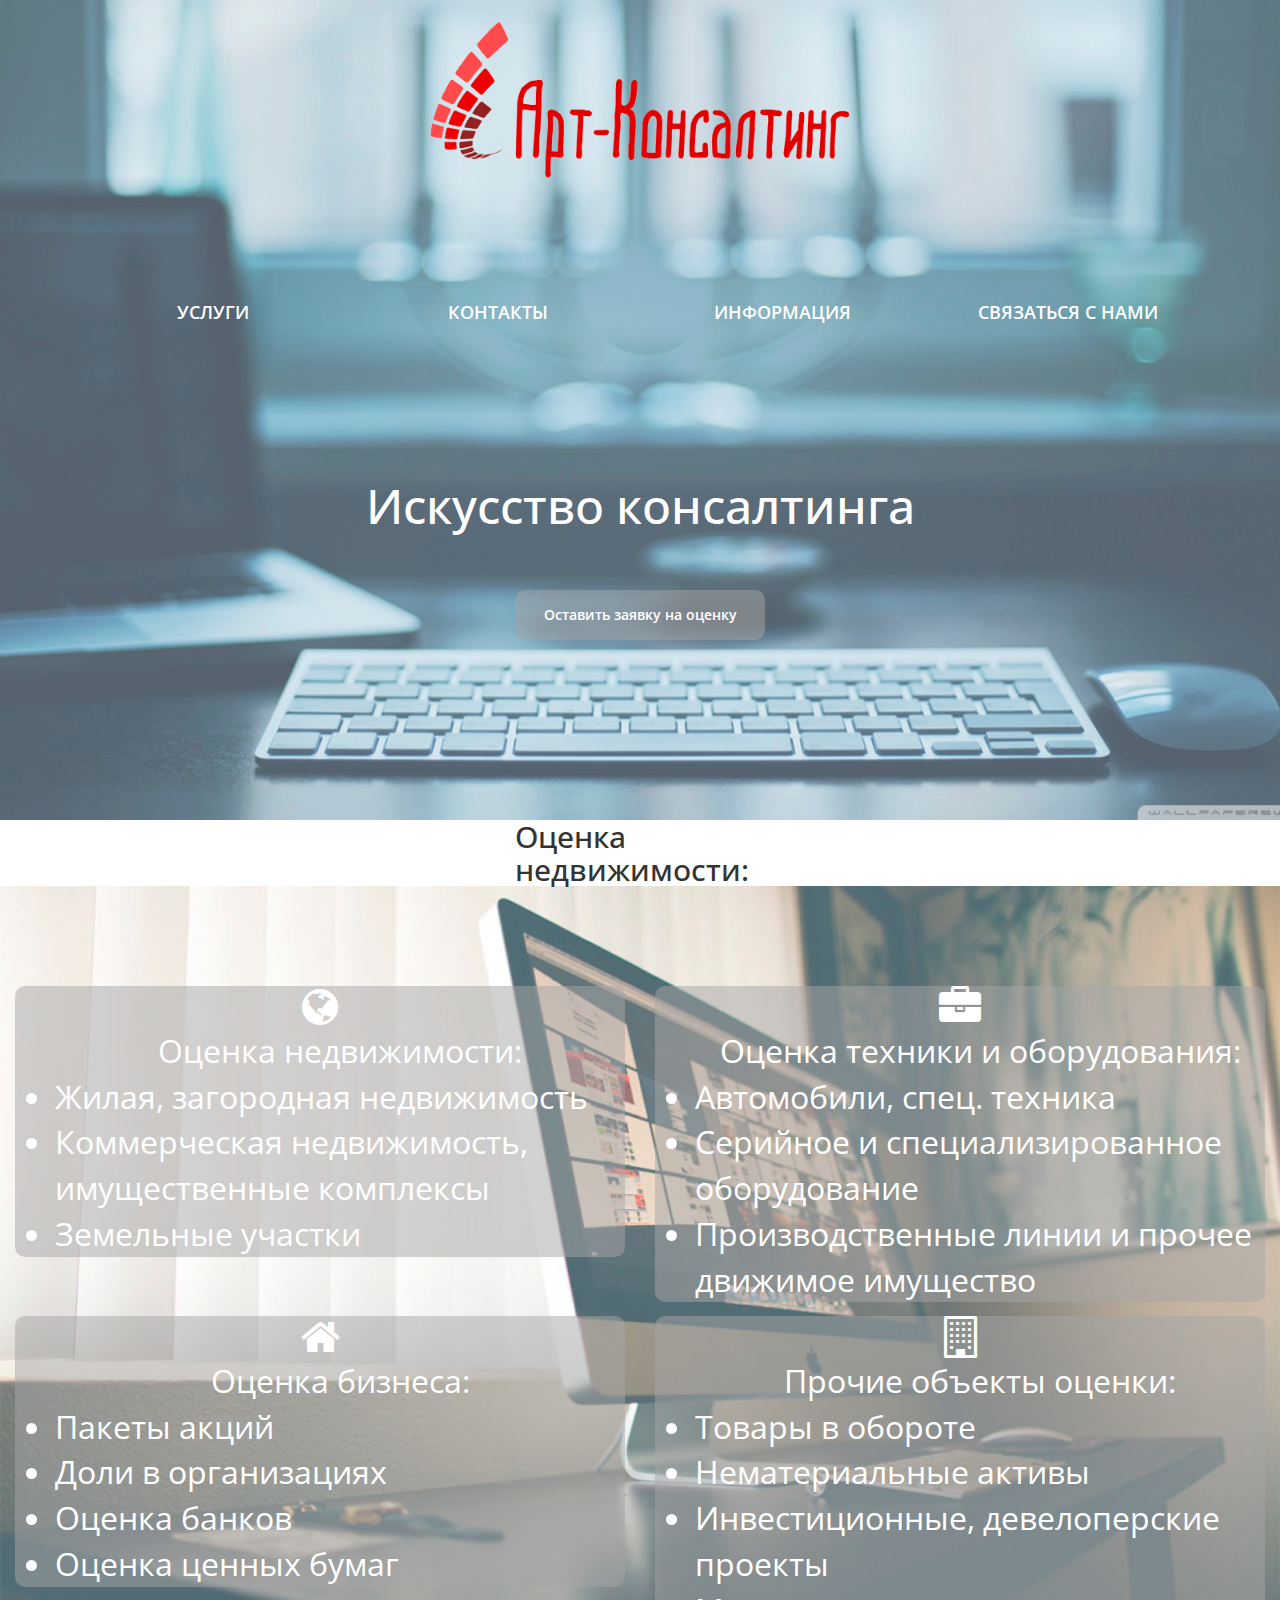
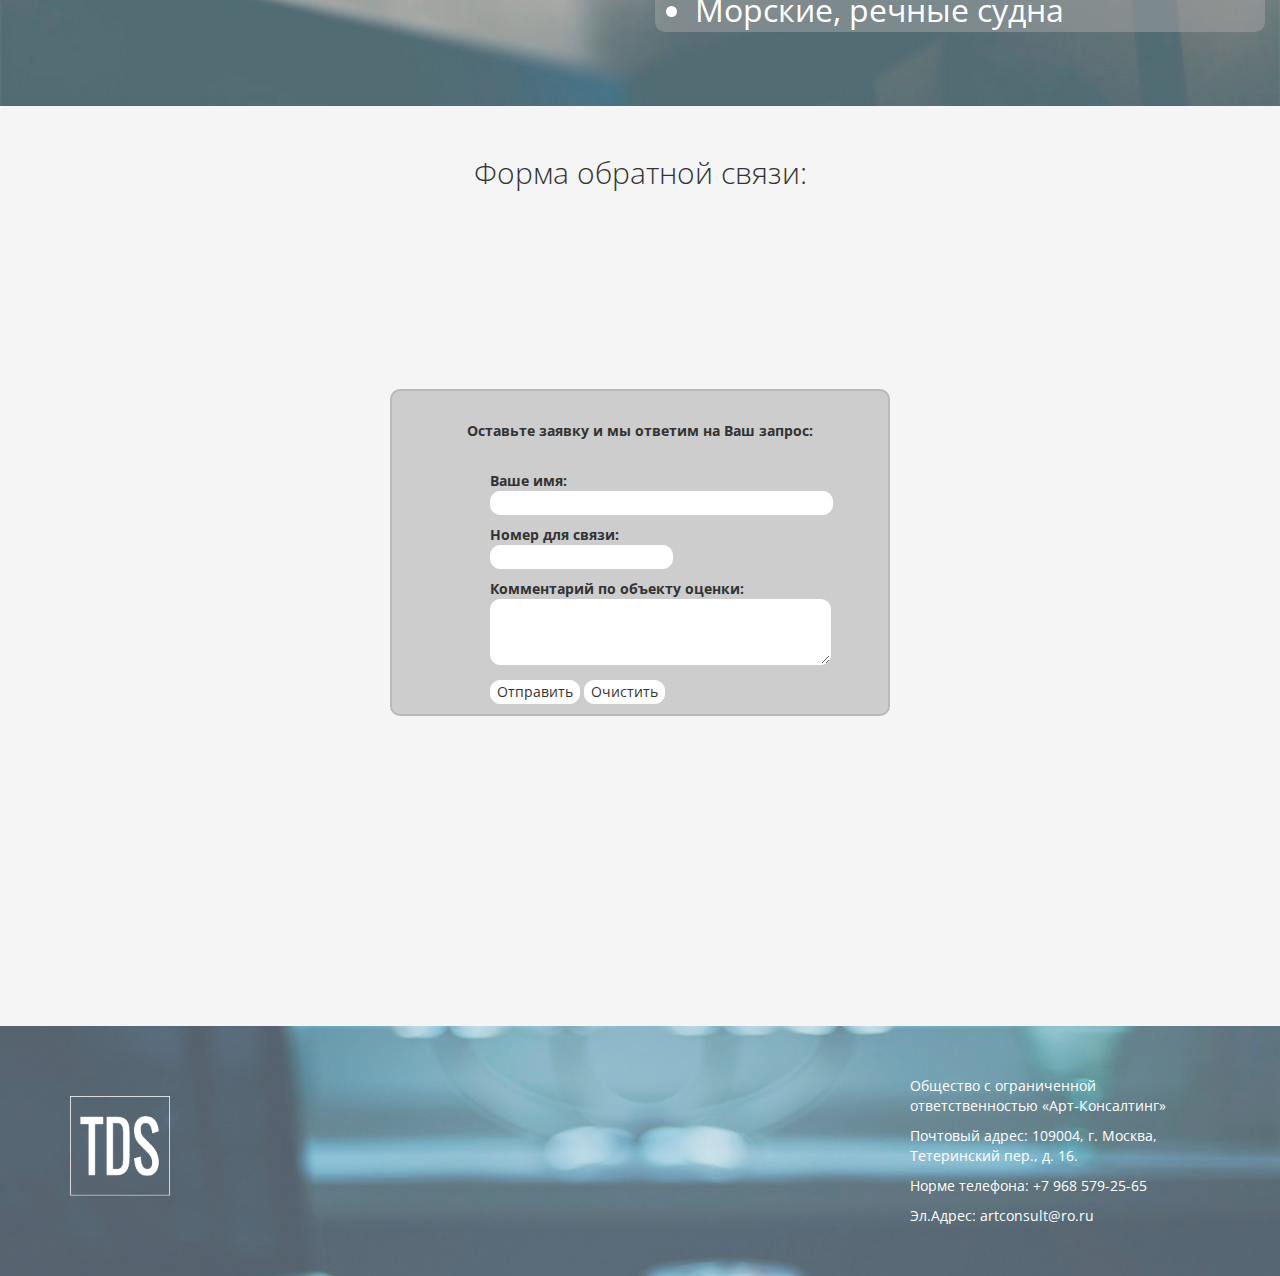
==== commit 2f7f9377: "fonts changed" ====
--- a/index.html
+++ b/index.html
@@ -49,43 +49,46 @@
  </header>
 
  <main>
+     <h2>Оценка недвижимости:</h2>
      <section class="clients" >
-
 
          <div class="partners col-lg-6 " id="info"><div class="descrip">
              <i class="fa fa-globe fa-3x" aria-hidden="true" ></i>
-             <p>Оценка недвижимости:</p>
-                 <p>Жилая, загородная недвижимость</p>
-                 <p>Коммерческая недвижимость, имущественные комплексы</p>
-                 <p>Земельные участки </p>
+             <ul>Оценка недвижимости:
+                 <li>Жилая, загородная недвижимость
+                 <li>Коммерческая недвижимость, имущественные комплексы
+                 <li>Земельные участки
+             </ul>
              </div>
          </div>
          <div class="partners col-lg-6">
              <div class="descrip">
                  <i class="fa fa-briefcase fa-3x" aria-hidden="true"></i>
-                 <p>Оценка техники и оборудования:</p>
-                 <p> Автомобили, спец. техника</p>
-                 <p> Серийное и специализированное оборудование</p>
-                 <p>Производственные линии и прочее движимое имущество </p>
+                 <ul>Оценка техники и оборудования:
+                 <li> Автомобили, спец. техника</li>
+                 <li> Серийное и специализированное оборудование</li>
+                 <li>Производственные линии и прочее движимое имущество </li>
+                     </ul>
              </div>
          </div>
          <div class="partners col-lg-6"><div class="descrip">
              <i class="fa fa-home fa-3x" aria-hidden="true"></i>
-             <p>Оценка бизнеса:</p>
-             <p>Пакеты акций</p>
-                 <p>Доли в организациях</p>
-                 <p>Оценка банков</p>
-                 <p>Оценка ценных бумаг </p>
+             <ul>Оценка бизнеса:
+             <li>Пакеты акций</li>
+                 <li>Доли в организациях</li>
+                 <li>Оценка банков</li>
+                 <li>Оценка ценных бумаг </li>
+                 </ul>
          </div></div>
          <div class="partners col-lg-6"><div class="descrip">
              <i class="fa fa-building-o fa-3x" aria-hidden="true"></i>
 
-             <p>Прочие объекты оценки:
-                 <p>Товары в обороте</p>
-                 <p>Нематериальные активы</p>
-                 <p>Инвестиционные, девелоперские проекты</p>
-                 <p>Морские, речные судна</p>
-                 
+             <ul>Прочие объекты оценки:
+                 <li>Товары в обороте</li>
+                 <li>Нематериальные активы</li>
+                 <li>Инвестиционные, девелоперские проекты</li>
+                 <li>Морские, речные судна</li>
+                    </ul>
          </div></div>
          </div>
      </section>
--- a/css/style.css
+++ b/css/style.css
@@ -279,19 +279,9 @@
 .clients>div:nth-child(1),.clients>div:nth-child(2){
     margin-top: 100px;
 }
-body > main > section.clients > div > h2{
-
-    margin: 0 auto;
-    margin-top: 50px;
-    display: block;
-    width: 700px;
-    text-align: center;
-    font-weight: 200;
-    padding-top: 50px;
-    margin-bottom: 50px;
-    background-color: rgba(255, 82, 82, 0.3);
-    padding-bottom: 50px;
-    border-radius: 10px;
+body > main > h2{
+    margin: 0 auto !important;
+    width: 250px;
 }
 
 .partners{
@@ -316,19 +306,38 @@
 #info div>p{
     font-size: 32px;
 }
-body > main > section.clients > div:nth-child(2) > div > p{
+#info > div > ul{
     font-size: 32px;
 
 }
-body > main > section.clients > div:nth-child(3) > div > p{
+
+body > main > section.clients > div:nth-child(2) > div > ul{
+
     font-size: 32px;
-
-}
-body > main > section.clients > div:nth-child(4) > div > p{
+}
+body > main > section.clients > div:nth-child(3) > div > ul{
     font-size: 32px;
-
-}
-
+}
+body > main > section.clients > div:nth-child(4) > div > ul{
+    font-size: 32px;
+
+}
+#info > div > ul>li{
+    text-align: left;
+
+}
+
+body > main > section.clients > div:nth-child(2) > div > ul>li{
+
+    text-align: left;
+}
+body > main > section.clients > div:nth-child(3) > div > ul>li{
+    text-align: left;
+}
+body > main > section.clients > div:nth-child(4) > div > ul>li{
+    text-align: left;
+
+}
 
 .information{
     background-color: whitesmoke;
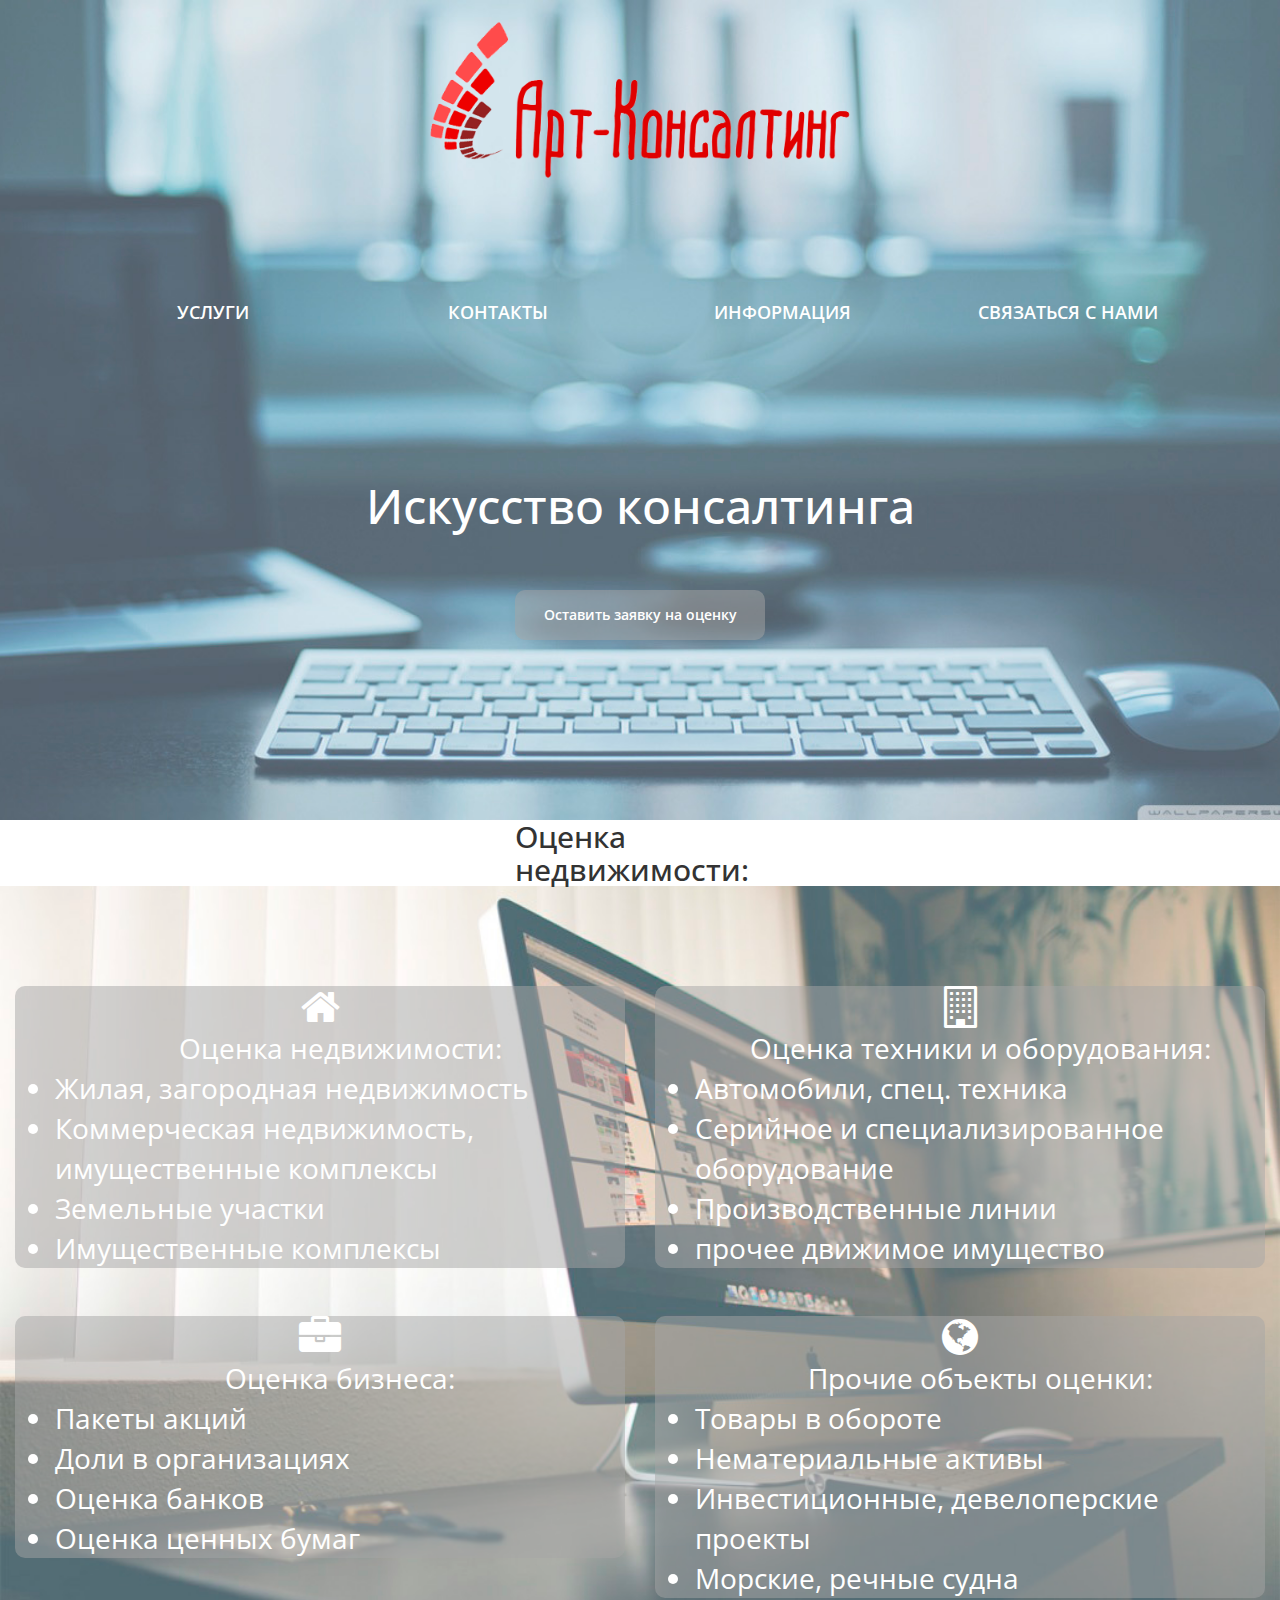
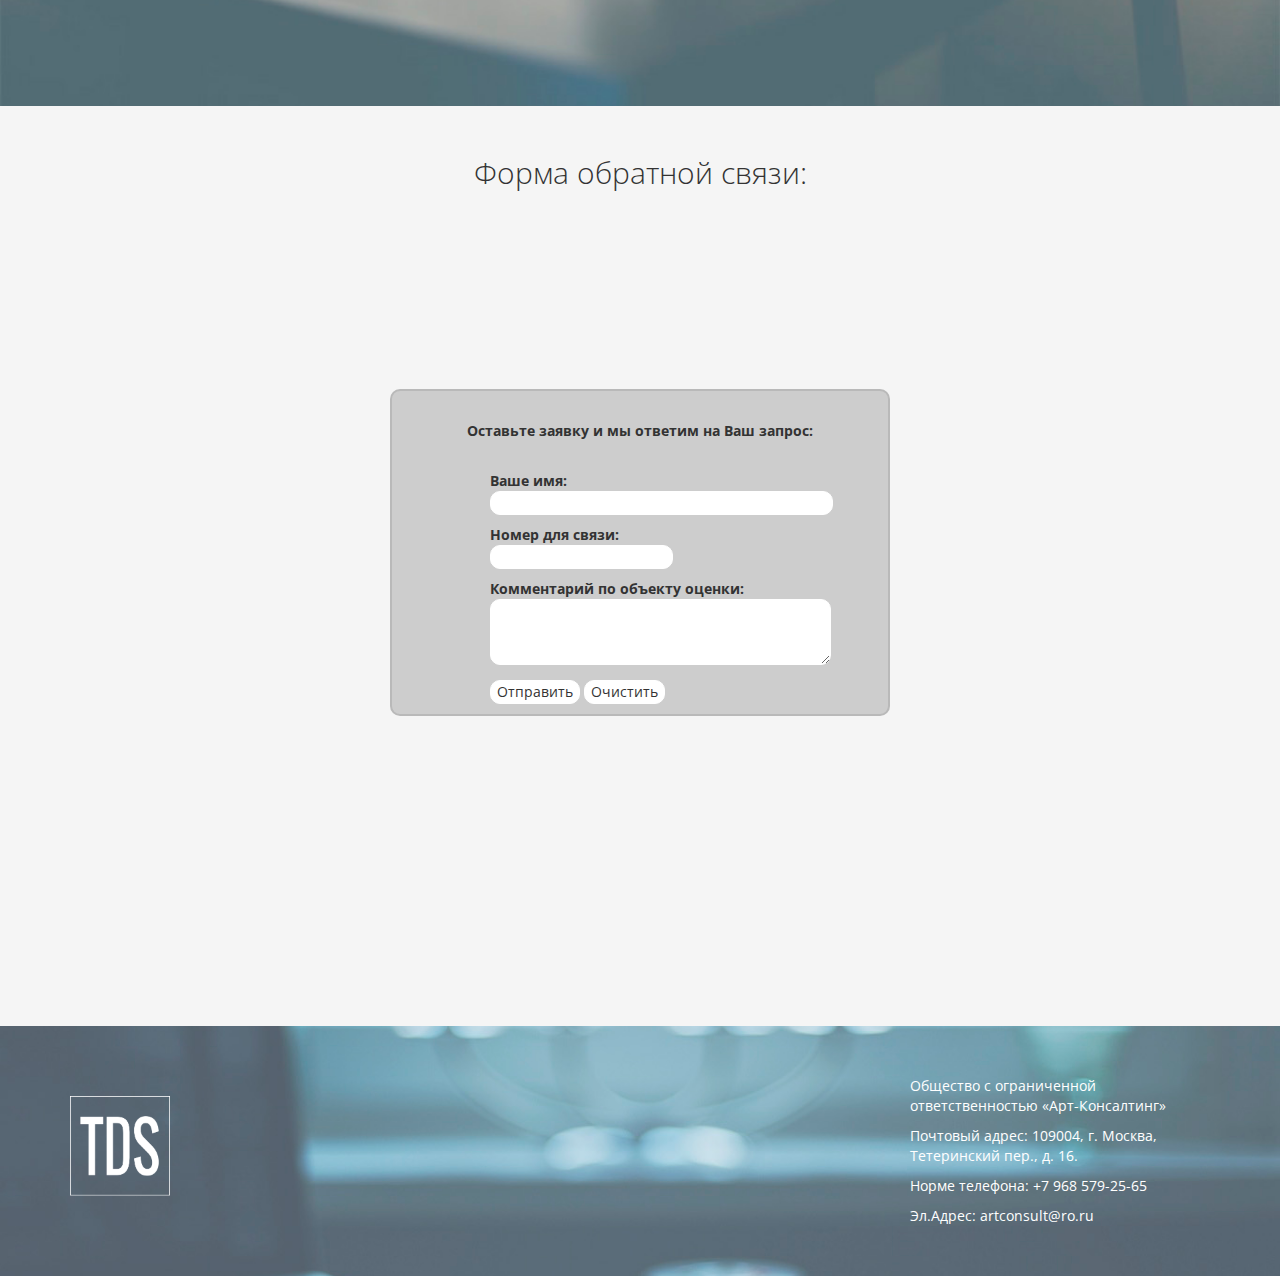
==== commit 617088e3: "fonts changed" ====
--- a/index.html
+++ b/index.html
@@ -17,6 +17,8 @@
     <script type="text/javascript" src="libs/jquery-2.2.4.min.js"></script>
     <!-- <script src="libs/jquery.mb.YTPlayer-master/dist/jquery.mb.YTPlayer.js"></script> -->
     <script src="http://ajax.googleapis.com/ajax/libs/jquery/1.11.0/jquery.min.js"></script>
+    <script src="libs/Plavnaya-prokrutka/jquery.mCustomScrollbar.concat.min.js"></script>
+    <link rel="stylesheet" href="libs/Plavnaya-prokrutka/jquery.mCustomScrollbar.css">
 
     <!-- HTML5 shim and Respond.js for IE8 support of HTML5 elements and media queries -->
     <!-- WARNING: Respond.js doesn't work if you view the page via file:// -->
@@ -53,26 +55,28 @@
      <section class="clients" >
 
          <div class="partners col-lg-6 " id="info"><div class="descrip">
-             <i class="fa fa-globe fa-3x" aria-hidden="true" ></i>
+             <i class="fa fa-home fa-3x" aria-hidden="true" ></i>
              <ul>Оценка недвижимости:
-                 <li>Жилая, загородная недвижимость
-                 <li>Коммерческая недвижимость, имущественные комплексы
-                 <li>Земельные участки
+                 <li>Жилая, загородная недвижимость</li>
+                 <li>Коммерческая недвижимость, имущественные комплексы</li>
+                 <li>Земельные участки</li>
+                 <li>Имущественные комплексы</li>
              </ul>
              </div>
          </div>
          <div class="partners col-lg-6">
              <div class="descrip">
-                 <i class="fa fa-briefcase fa-3x" aria-hidden="true"></i>
+                 <i class="fa fa-building-o fa-3x" aria-hidden="true"></i>
                  <ul>Оценка техники и оборудования:
                  <li> Автомобили, спец. техника</li>
                  <li> Серийное и специализированное оборудование</li>
-                 <li>Производственные линии и прочее движимое имущество </li>
+                 <li>Производственные линии</li>
+                     <li>прочее движимое имущество </li>
                      </ul>
              </div>
          </div>
          <div class="partners col-lg-6"><div class="descrip">
-             <i class="fa fa-home fa-3x" aria-hidden="true"></i>
+             <i class="fa fa-briefcase fa-3x" aria-hidden="true"></i>
              <ul>Оценка бизнеса:
              <li>Пакеты акций</li>
                  <li>Доли в организациях</li>
@@ -81,7 +85,7 @@
                  </ul>
          </div></div>
          <div class="partners col-lg-6"><div class="descrip">
-             <i class="fa fa-building-o fa-3x" aria-hidden="true"></i>
+             <i class="fa fa-globe fa-3x" aria-hidden="true"></i>
 
              <ul>Прочие объекты оценки:
                  <li>Товары в обороте</li>
--- a/css/style.css
+++ b/css/style.css
@@ -307,19 +307,19 @@
     font-size: 32px;
 }
 #info > div > ul{
-    font-size: 32px;
+    font-size: 28px;
 
 }
 
 body > main > section.clients > div:nth-child(2) > div > ul{
 
-    font-size: 32px;
+    font-size: 28px;
 }
 body > main > section.clients > div:nth-child(3) > div > ul{
-    font-size: 32px;
+    font-size: 28px;
 }
 body > main > section.clients > div:nth-child(4) > div > ul{
-    font-size: 32px;
+    font-size: 28px;
 
 }
 #info > div > ul>li{
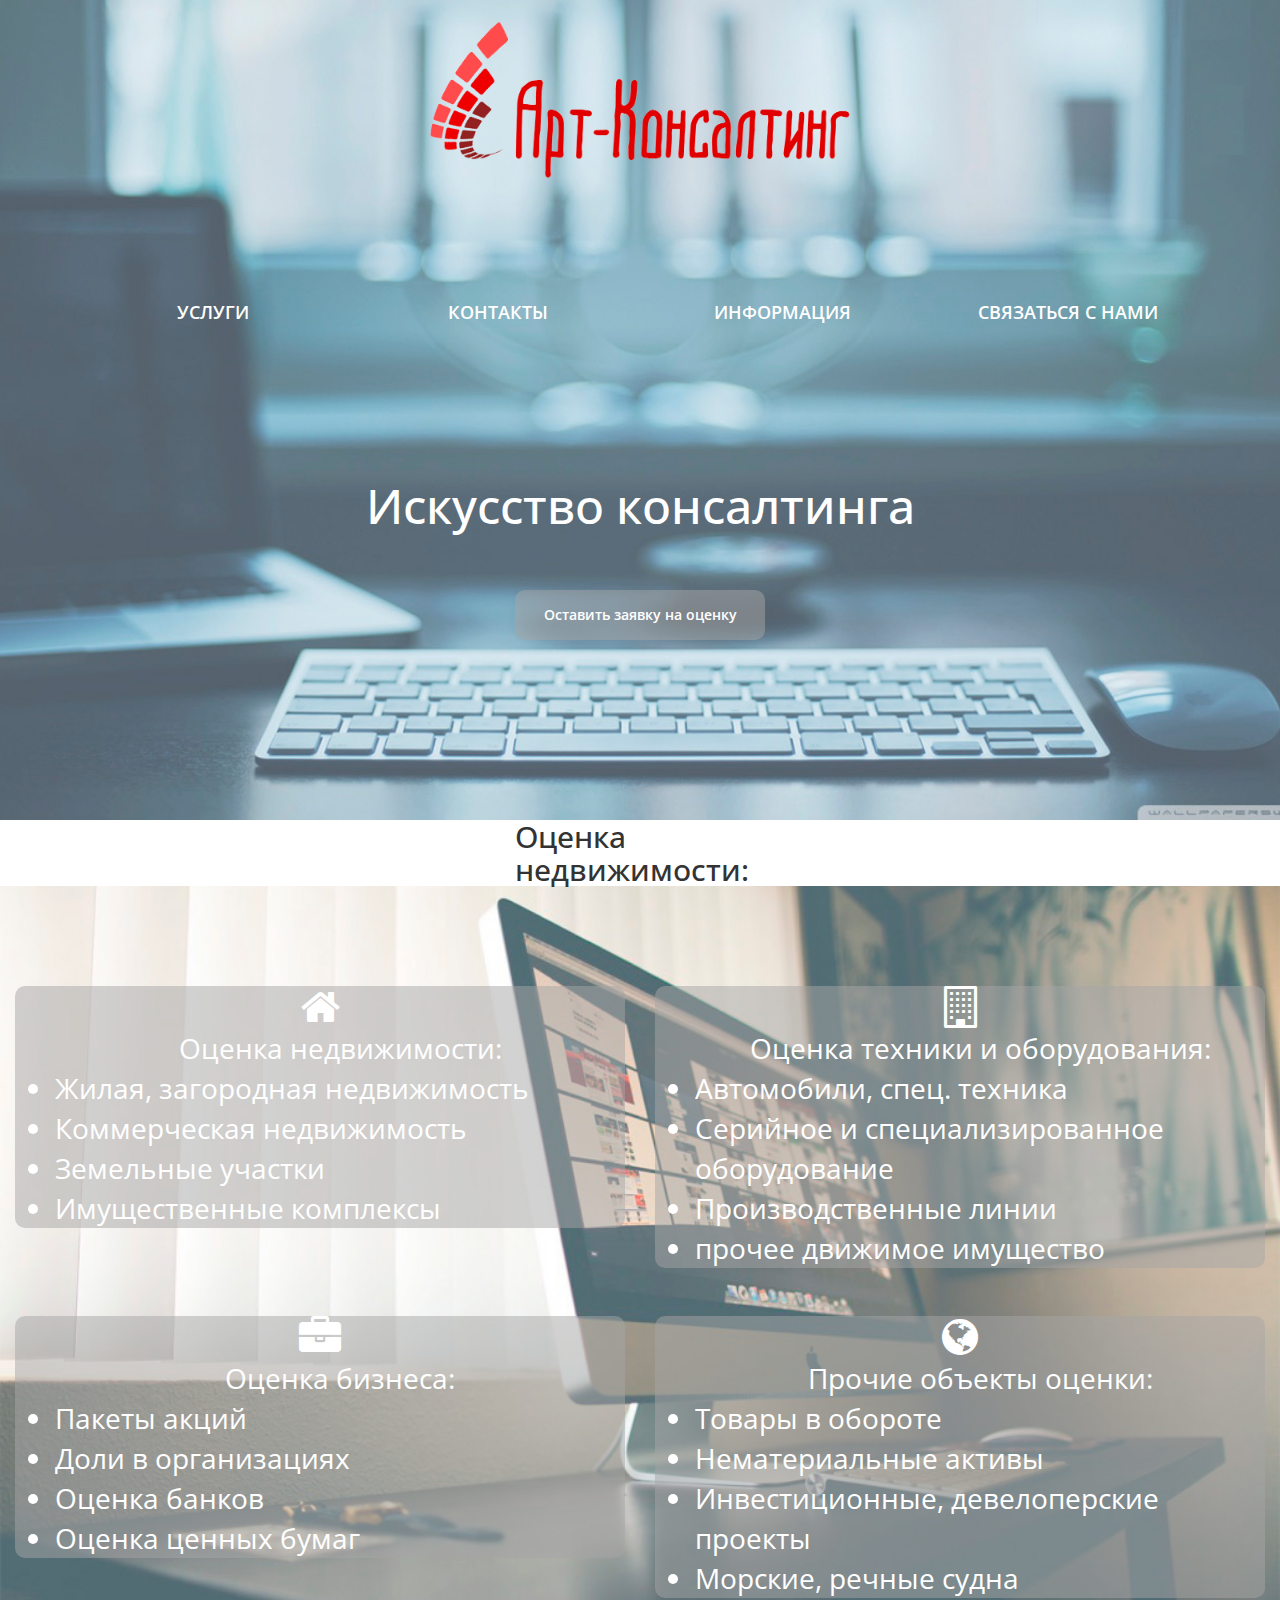
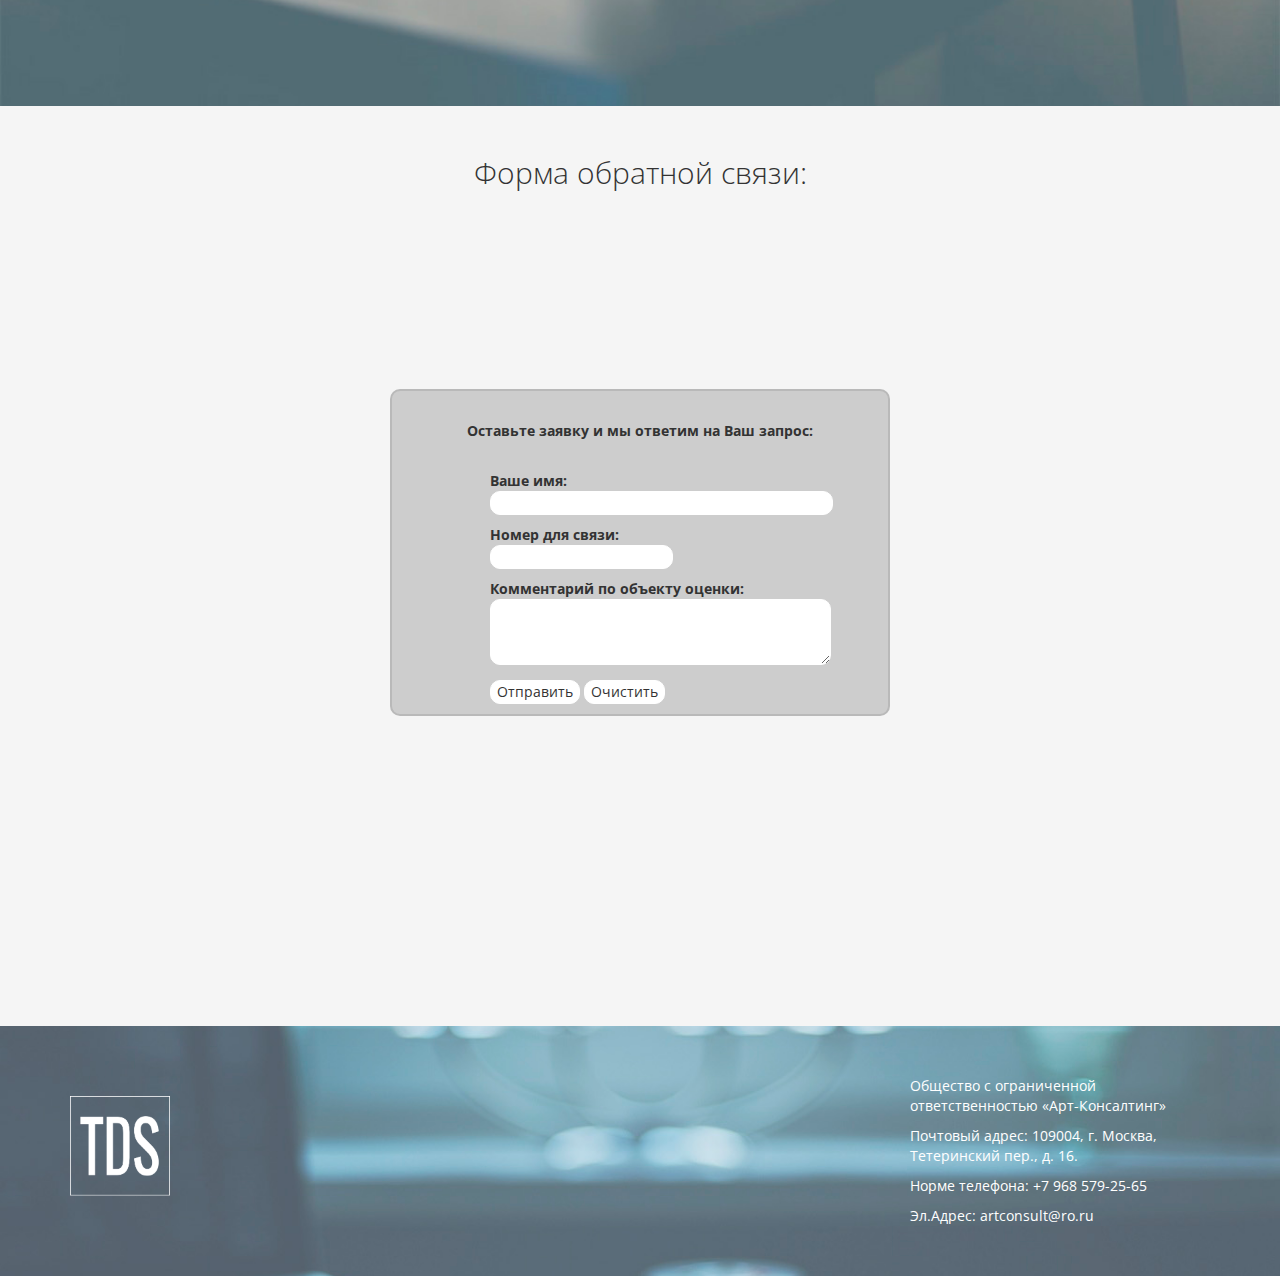
==== commit be488061: "fonts changed" ====
--- a/index.html
+++ b/index.html
@@ -16,9 +16,6 @@
     <link rel="stylesheet" href="libs/font-awesome-4.6.3/css/font-awesome.min.css">
     <script type="text/javascript" src="libs/jquery-2.2.4.min.js"></script>
     <!-- <script src="libs/jquery.mb.YTPlayer-master/dist/jquery.mb.YTPlayer.js"></script> -->
-    <script src="http://ajax.googleapis.com/ajax/libs/jquery/1.11.0/jquery.min.js"></script>
-    <script src="libs/Plavnaya-prokrutka/jquery.mCustomScrollbar.concat.min.js"></script>
-    <link rel="stylesheet" href="libs/Plavnaya-prokrutka/jquery.mCustomScrollbar.css">
 
     <!-- HTML5 shim and Respond.js for IE8 support of HTML5 elements and media queries -->
     <!-- WARNING: Respond.js doesn't work if you view the page via file:// -->
@@ -58,7 +55,7 @@
              <i class="fa fa-home fa-3x" aria-hidden="true" ></i>
              <ul>Оценка недвижимости:
                  <li>Жилая, загородная недвижимость</li>
-                 <li>Коммерческая недвижимость, имущественные комплексы</li>
+                 <li>Коммерческая недвижимость</li>
                  <li>Земельные участки</li>
                  <li>Имущественные комплексы</li>
              </ul>
